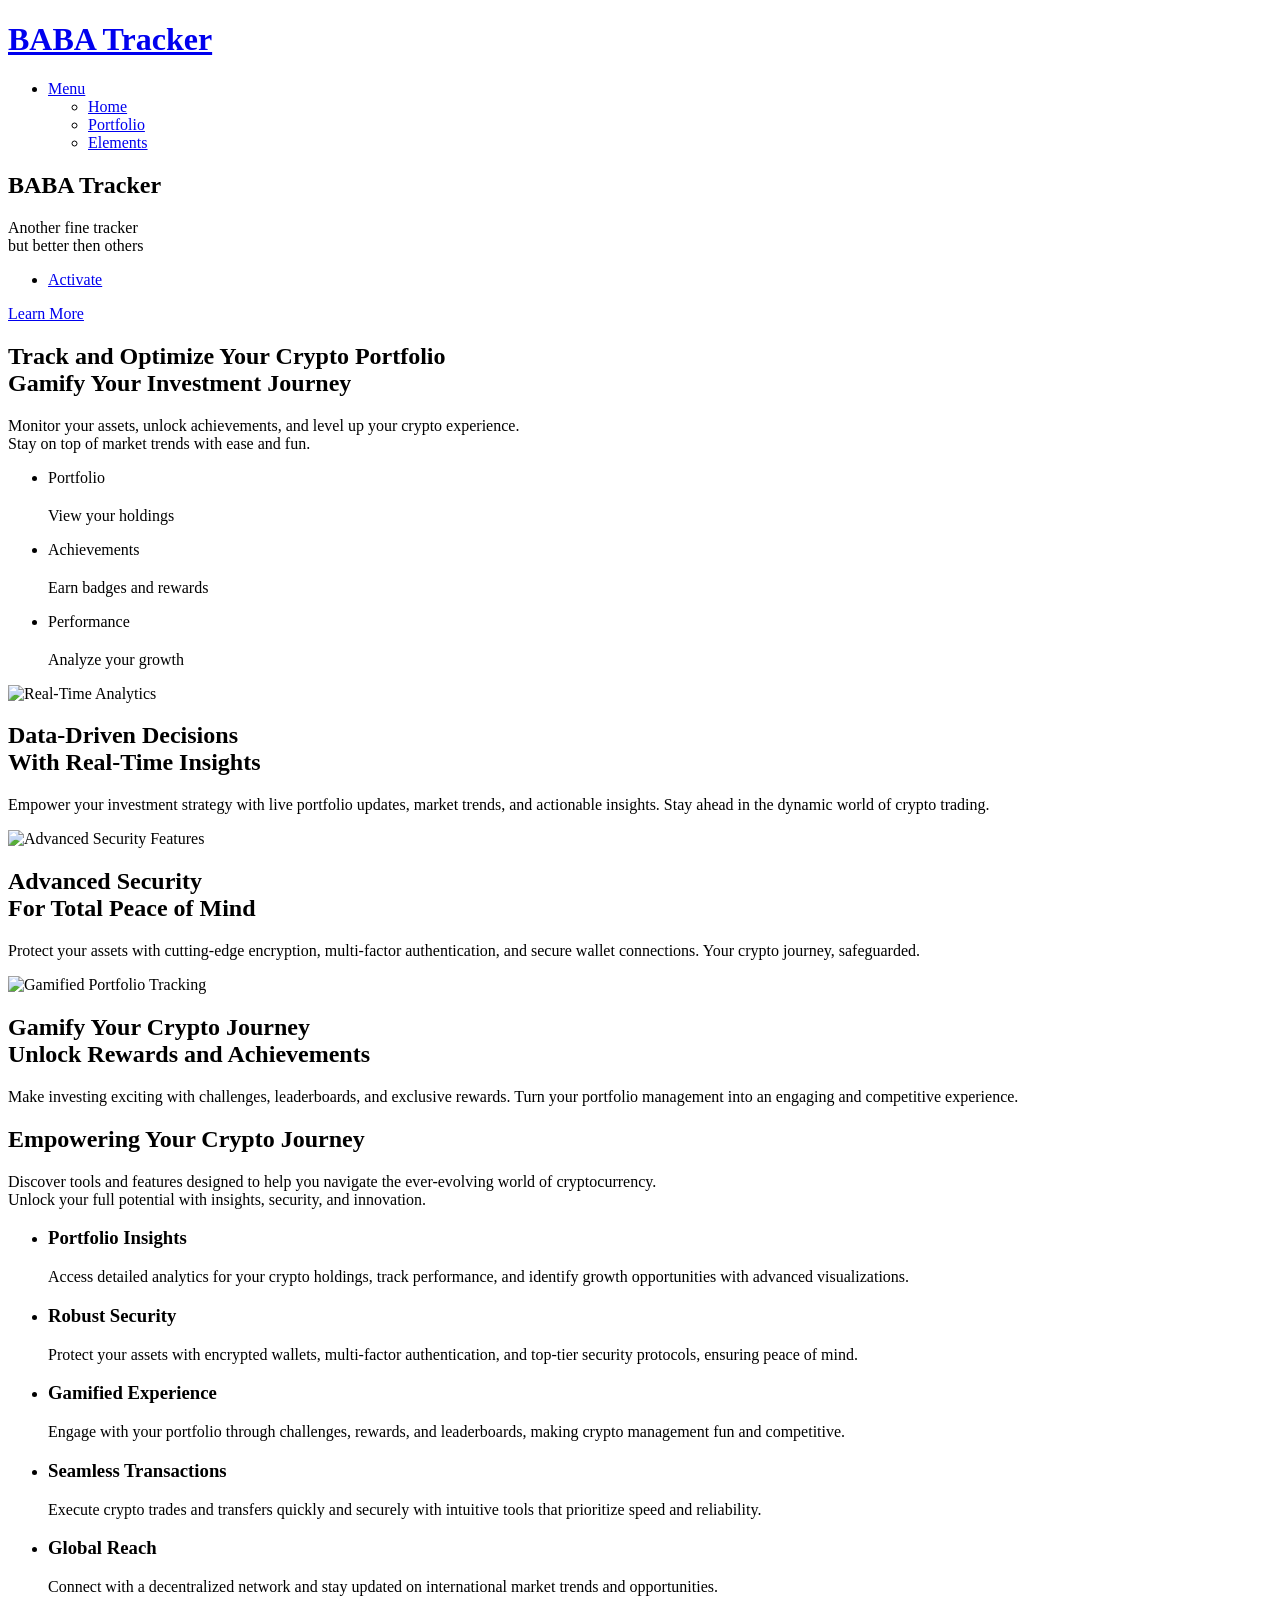
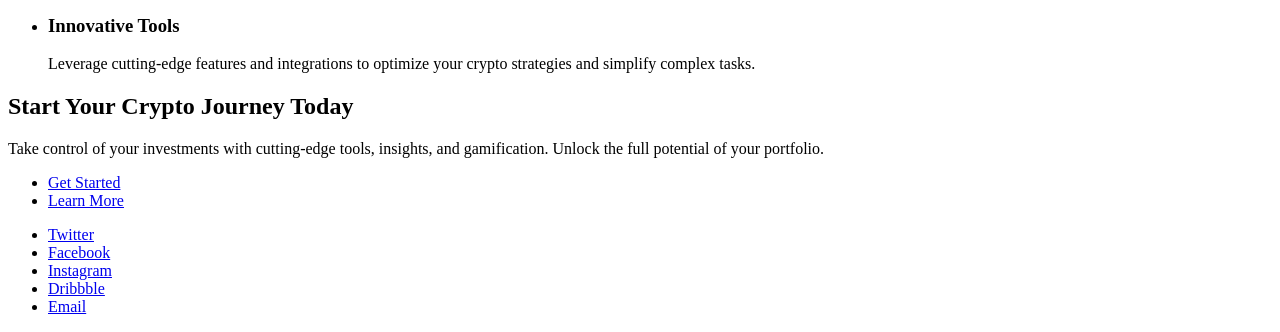
==== index.html @ ed3e3860 "Add files via upload" ====
<!DOCTYPE HTML>

<html>
	<head>
		<title>Spectral by HTML5 UP</title>
		<meta charset="utf-8" />
		<meta name="viewport" content="width=device-width, initial-scale=1, user-scalable=no" />
		<link rel="stylesheet" href="assets/css/main.css" />
		<noscript><link rel="stylesheet" href="assets/css/noscript.css" /></noscript>
	</head>
	<body class="landing is-preload">

		<!-- Page Wrapper -->
			<div id="page-wrapper">

				<!-- Header -->
					<header id="header" class="alt">
						<h1><a href="index.html">BABA Tracker</a></h1>
						<nav id="nav">
							<ul>
								<li class="special">
									<a href="#menu" class="menuToggle"><span>Menu</span></a>
									<div id="menu">
										<ul>
											<li><a href="index.html">Home</a></li>
											<li><a href="charts.html">Portfolio</a></li>
											<li><a href="elements.html">Elements</a></li>
										</ul>
									</div>
								</li>
							</ul>
						</nav>
					</header>

				<!-- Banner -->
					<section id="banner">
						<div class="inner">
							<h2>BABA Tracker</h2>
							<p>Another fine tracker<br />
							but better then others<br />
							</a></p>
							<ul class="actions special">
								<li><a href="#" class="button primary">Activate</a></li>
							</ul>
						</div>
						<a href="#one" class="more scrolly">Learn More</a>
					</section>

				<!-- One -->
				<section id="portfolio-overview" class="wrapper style1 special">
					<div class="inner">
						<header class="major">
							<h2>Track and Optimize Your Crypto Portfolio<br />
								Gamify Your Investment Journey</h2>
							<p>Monitor your assets, unlock achievements, and level up your crypto experience.<br />
								Stay on top of market trends with ease and fun.</p>
						</header>
						<ul class="icons major">
							<li>
								<span class="icon fa-wallet major style1">
									<span class="label">Portfolio</span>
								</span>
								<br> <!-- Add spacing -->
								<p style="margin-top: 20px;">View your holdings</p>
							</li>
							<li>
								<span class="icon fa-trophy major style2">
									<span class="label">Achievements</span>
								</span>
								<br> <!-- Add spacing -->
								<p style="margin-top: 20px;">Earn badges and rewards</p>
							</li>
							<li>
								<span class="icon solid fa-chart-line major style3">
									<span class="label">Performance</span>
								</span>
								<br> <!-- Add spacing -->
								<p style="margin-top: 20px;">Analyze your growth</p>
							</li>
						</ul>
					</div>
				</section>							
				<!-- Two -->
				<section id="crypto-features" class="wrapper alt style2">
					<!-- Real-Time Analytics Section -->
					<section class="spotlight">
						<div class="image">
							<img src="images/analytics.webp" alt="Real-Time Analytics" />
						</div>
						<div class="content">
							<h2>Data-Driven Decisions<br />
								With Real-Time Insights</h2>
							<p>Empower your investment strategy with live portfolio updates, market trends, and actionable insights. Stay ahead in the dynamic world of crypto trading.</p>
						</div>
					</section>
					<!-- Security Section -->
					<section class="spotlight">
						<div class="image">
							<img src="images/security.webp" alt="Advanced Security Features" />
						</div>
						<div class="content">
							<h2>Advanced Security<br />
								For Total Peace of Mind</h2>
							<p>Protect your assets with cutting-edge encryption, multi-factor authentication, and secure wallet connections. Your crypto journey, safeguarded.</p>
						</div>
					</section>
					<!-- Gamification Section -->
					<section class="spotlight">
						<div class="image">
							<img src="images/gamification.webp" alt="Gamified Portfolio Tracking" />
						</div>
						<div class="content">
							<h2>Gamify Your Crypto Journey<br />
								Unlock Rewards and Achievements</h2>
							<p>Make investing exciting with challenges, leaderboards, and exclusive rewards. Turn your portfolio management into an engaging and competitive experience.</p>
						</div>
					</section>
				</section>								
				<!-- Three -->
				<section id="three" class="wrapper style3 special">
					<div class="inner">
						<header class="major">
							<h2>Empowering Your Crypto Journey</h2>
							<p>Discover tools and features designed to help you navigate the ever-evolving world of cryptocurrency.<br />
								Unlock your full potential with insights, security, and innovation.</p>
						</header>
						<ul class="features">
							<li class="icon fa-chart-bar">
								<h3>Portfolio Insights</h3>
								<p>Access detailed analytics for your crypto holdings, track performance, and identify growth opportunities with advanced visualizations.</p>
							</li>
							<li class="icon solid fa-lock">
								<h3>Robust Security</h3>
								<p>Protect your assets with encrypted wallets, multi-factor authentication, and top-tier security protocols, ensuring peace of mind.</p>
							</li>
							<li class="icon solid fa-gamepad">
								<h3>Gamified Experience</h3>
								<p>Engage with your portfolio through challenges, rewards, and leaderboards, making crypto management fun and competitive.</p>
							</li>
							<li class="icon solid fa-wallet">
								<h3>Seamless Transactions</h3>
								<p>Execute crypto trades and transfers quickly and securely with intuitive tools that prioritize speed and reliability.</p>
							</li>
							<li class="icon fa-globe">
								<h3>Global Reach</h3>
								<p>Connect with a decentralized network and stay updated on international market trends and opportunities.</p>
							</li>
							<li class="icon fa-cogs">
								<h3>Innovative Tools</h3>
								<p>Leverage cutting-edge features and integrations to optimize your crypto strategies and simplify complex tasks.</p>
							</li>
						</ul>
					</div>
				</section>				
				<!-- CTA -->
				<section id="cta" class="wrapper style4">
					<div class="inner">
						<header>
							<h2>Start Your Crypto Journey Today</h2>
							<p>Take control of your investments with cutting-edge tools, insights, and gamification. Unlock the full potential of your portfolio.</p>
						</header>
						<ul class="actions stacked">
							<li><a href="#" class="button fit primary" style="margin-top: 45px;">Get Started</a></li>
							<li><a href="#" class="button fit">Learn More</a></li>
						</ul>
					</div>
				</section>				
				<!-- Footer -->
					<footer id="footer">
						<ul class="icons">
							<li><a href="#" class="icon brands fa-twitter"><span class="label">Twitter</span></a></li>
							<li><a href="#" class="icon brands fa-facebook-f"><span class="label">Facebook</span></a></li>
							<li><a href="#" class="icon brands fa-instagram"><span class="label">Instagram</span></a></li>
							<li><a href="#" class="icon brands fa-dribbble"><span class="label">Dribbble</span></a></li>
							<li><a href="#" class="icon solid fa-envelope"><span class="label">Email</span></a></li>
						</ul>
					</footer>

			</div>

		<!-- Scripts -->
			<script src="assets/js/jquery.min.js"></script>
			<script src="assets/js/jquery.scrollex.min.js"></script>
			<script src="assets/js/jquery.scrolly.min.js"></script>
			<script src="assets/js/browser.min.js"></script>
			<script src="assets/js/breakpoints.min.js"></script>
			<script src="assets/js/util.js"></script>
			<script src="assets/js/main.js"></script>

	</body>
</html>
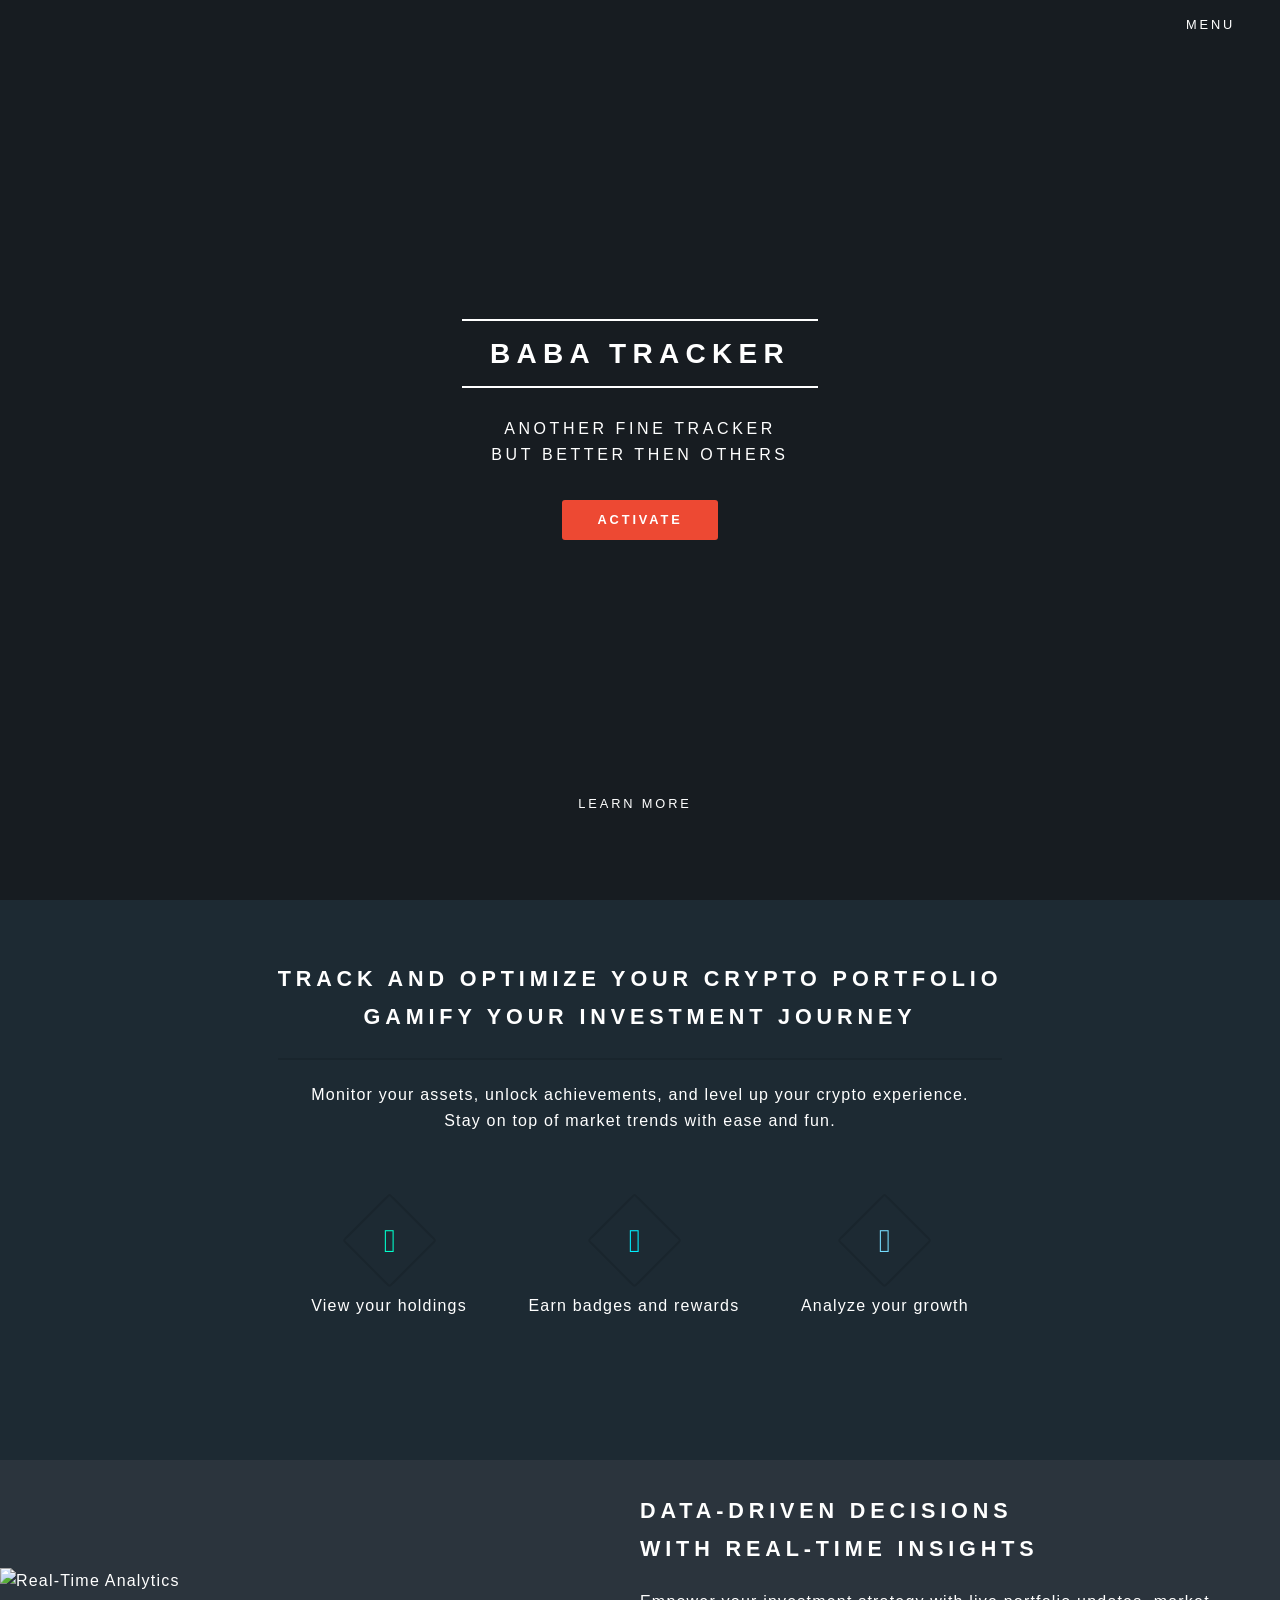
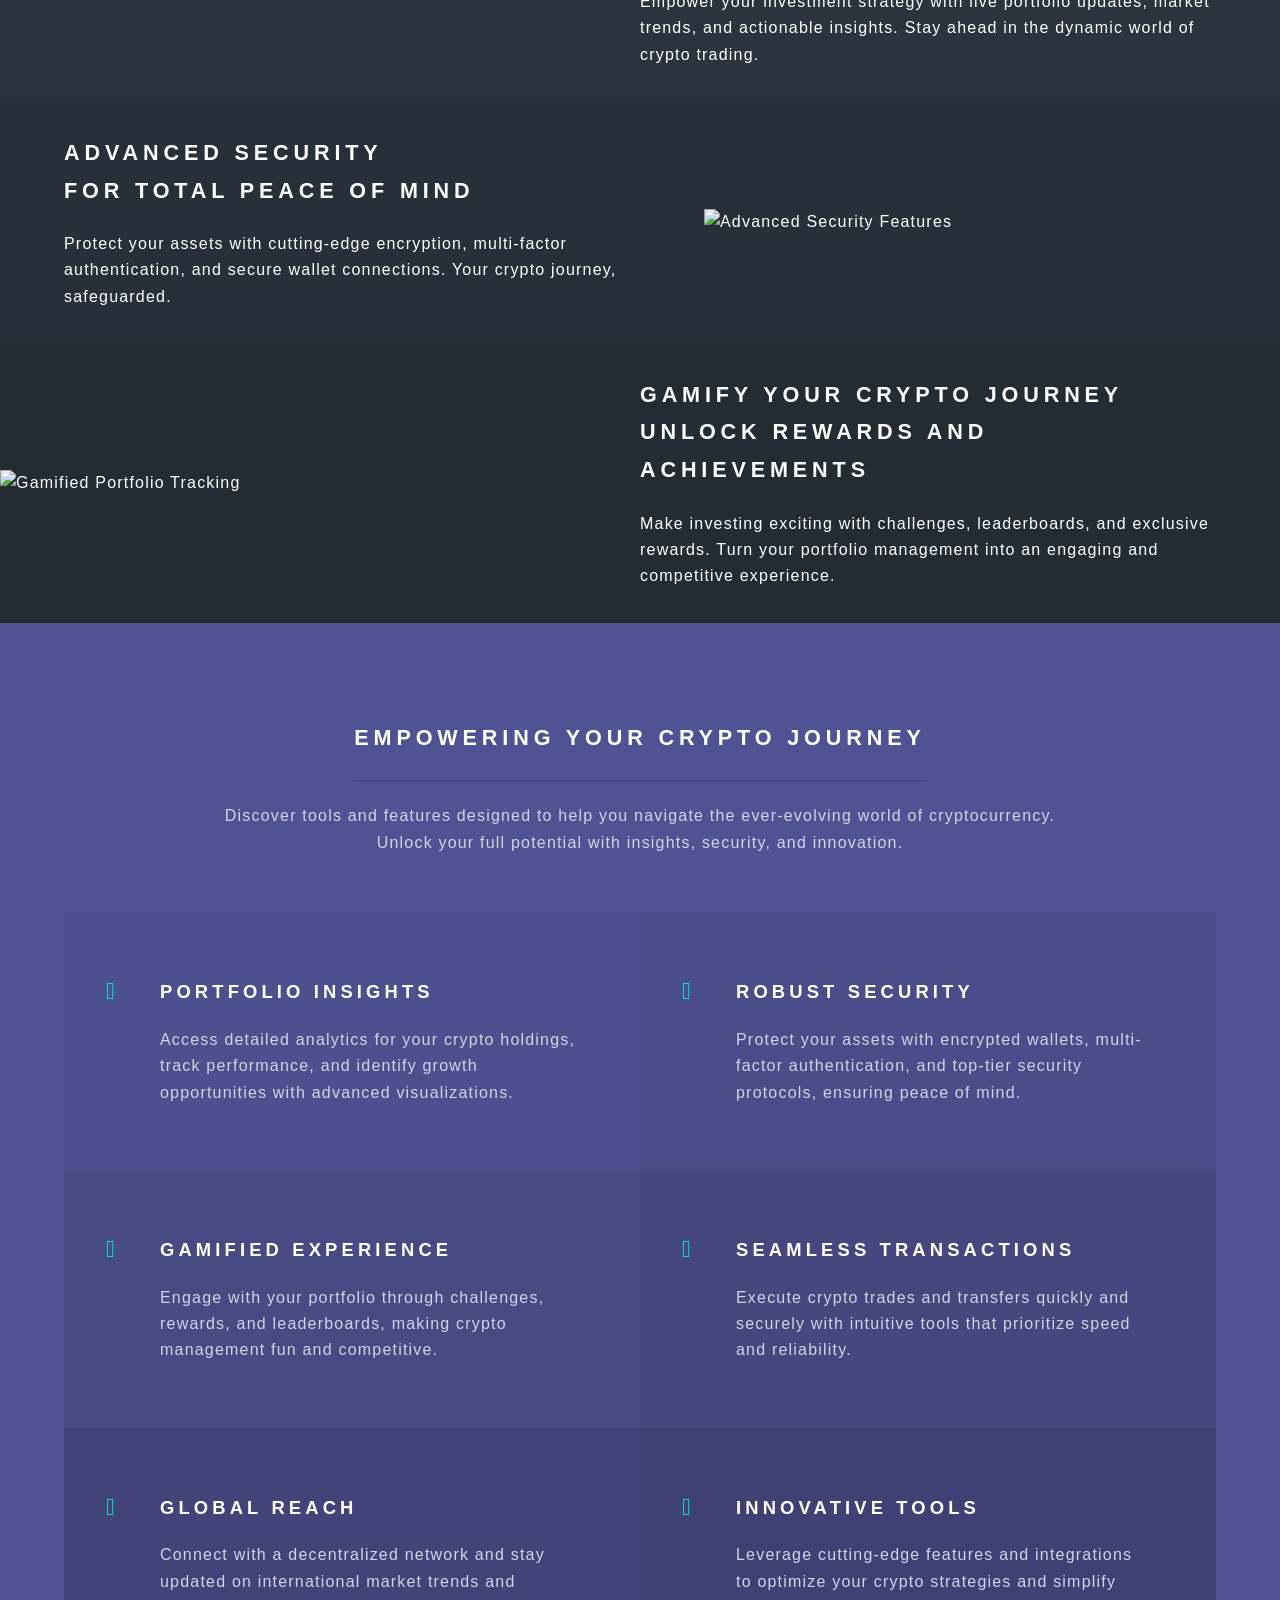
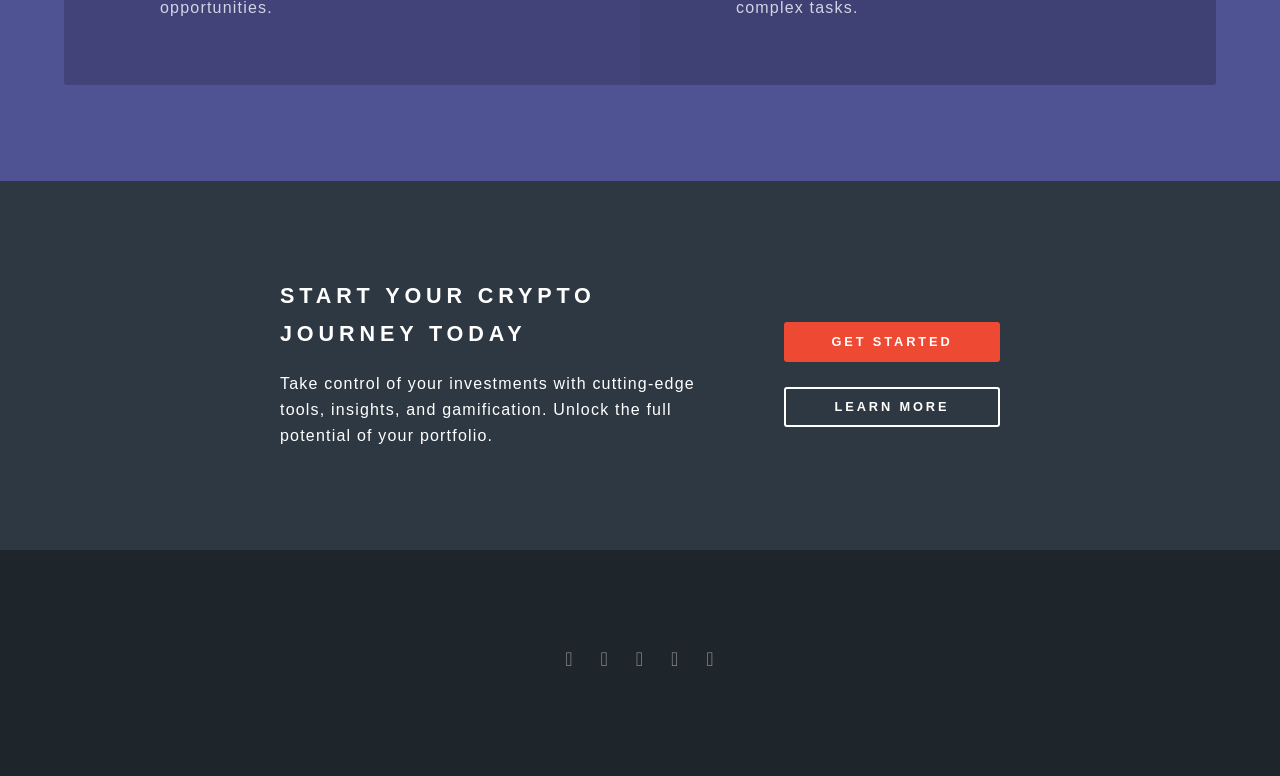
==== commit 1ebcae6e: "Update index.html" ====
--- a/index.html
+++ b/index.html
@@ -5,8 +5,8 @@
 		<title>Spectral by HTML5 UP</title>
 		<meta charset="utf-8" />
 		<meta name="viewport" content="width=device-width, initial-scale=1, user-scalable=no" />
-		<link rel="stylesheet" href="assets/css/main.css" />
-		<noscript><link rel="stylesheet" href="assets/css/noscript.css" /></noscript>
+		<link rel="stylesheet" href="main.css" />
+		<noscript><link rel="stylesheet" href="noscript.css" /></noscript>
 	</head>
 	<body class="landing is-preload">
 
@@ -179,13 +179,13 @@
 			</div>
 
 		<!-- Scripts -->
-			<script src="assets/js/jquery.min.js"></script>
-			<script src="assets/js/jquery.scrollex.min.js"></script>
-			<script src="assets/js/jquery.scrolly.min.js"></script>
-			<script src="assets/js/browser.min.js"></script>
-			<script src="assets/js/breakpoints.min.js"></script>
-			<script src="assets/js/util.js"></script>
-			<script src="assets/js/main.js"></script>
+			<script src="jquery.min.js"></script>
+			<script src="jquery.scrollex.min.js"></script>
+			<script src="jquery.scrolly.min.js"></script>
+			<script src="browser.min.js"></script>
+			<script src="breakpoints.min.js"></script>
+			<script src="util.js"></script>
+			<script src="main.js"></script>
 
 	</body>
-</html>+</html>
--- a/main.css
+++ b/main.css
@@ -0,0 +1,4068 @@
+@import url(fontawesome-all.min.css);
+@import url("https://fonts.googleapis.com/css?family=Open+Sans:400,400italic,600,600italic,800,800italic");
+
+
+
+html, body, div, span, applet, object,
+iframe, h1, h2, h3, h4, h5, h6, p, blockquote,
+pre, a, abbr, acronym, address, big, cite,
+code, del, dfn, em, img, ins, kbd, q, s, samp,
+small, strike, strong, sub, sup, tt, var, b,
+u, i, center, dl, dt, dd, ol, ul, li, fieldset,
+form, label, legend, table, caption, tbody,
+tfoot, thead, tr, th, td, article, aside,
+canvas, details, embed, figure, figcaption,
+footer, header, hgroup, menu, nav, output, ruby,
+section, summary, time, mark, audio, video {
+	margin: 0;
+	padding: 0;
+	border: 0;
+	font-size: 100%;
+	font: inherit;
+	vertical-align: baseline;}
+
+article, aside, details, figcaption, figure,
+footer, header, hgroup, menu, nav, section {
+	display: block;}
+
+body {
+	line-height: 1;
+}
+
+ol, ul {
+	list-style: none;
+}
+
+blockquote, q {
+	quotes: none;
+}
+
+	blockquote:before, blockquote:after, q:before, q:after {
+		content: '';
+		content: none;
+	}
+
+table {
+	border-collapse: collapse;
+	border-spacing: 0;
+}
+
+body {
+	-webkit-text-size-adjust: none;
+}
+
+mark {
+	background-color: transparent;
+	color: inherit;
+}
+
+input::-moz-focus-inner {
+	border: 0;
+	padding: 0;
+}
+
+input, select, textarea {
+	-moz-appearance: none;
+	-webkit-appearance: none;
+	-ms-appearance: none;
+	appearance: none;
+}
+
+/* Basic */
+
+	@-ms-viewport {
+		width: device-width;
+	}
+
+	html {
+		box-sizing: border-box;
+	}
+
+	*, *:before, *:after {
+		box-sizing: inherit;
+	}
+
+	body {
+		background: #2e3842;
+	}
+
+		body.is-preload *, body.is-preload *:before, body.is-preload *:after {
+			-moz-animation: none !important;
+			-webkit-animation: none !important;
+			-ms-animation: none !important;
+			animation: none !important;
+			-moz-transition: none !important;
+			-webkit-transition: none !important;
+			-ms-transition: none !important;
+			transition: none !important;
+		}
+
+	body, input, select, textarea {
+		color: #fff;
+		font-family: "Open Sans", Helvetica, sans-serif;
+		font-size: 15pt;
+		font-weight: 400;
+		letter-spacing: 0.075em;
+		line-height: 1.65em;
+	}
+
+		@media screen and (max-width: 1680px) {
+
+			body, input, select, textarea {
+				font-size: 13pt;
+			}
+
+		}
+
+		@media screen and (max-width: 1280px) {
+
+			body, input, select, textarea {
+				font-size: 12pt;
+			}
+
+		}
+
+		@media screen and (max-width: 736px) {
+
+			body, input, select, textarea {
+				font-size: 11pt;
+				letter-spacing: 0.0375em;
+			}
+
+		}
+
+	a {
+		-moz-transition: color 0.2s ease, border-bottom-color 0.2s ease;
+		-webkit-transition: color 0.2s ease, border-bottom-color 0.2s ease;
+		-ms-transition: color 0.2s ease, border-bottom-color 0.2s ease;
+		transition: color 0.2s ease, border-bottom-color 0.2s ease;
+		border-bottom: dotted 1px;
+		color: inherit;
+		text-decoration: none;
+	}
+
+		a:hover {
+			border-bottom-color: transparent;
+		}
+
+	strong, b {
+		color: #fff;
+		font-weight: 600;
+	}
+
+	em, i {
+		font-style: italic;
+	}
+
+	p {
+		margin: 0 0 2em 0;
+	}
+
+	h1, h2, h3, h4, h5, h6 {
+		color: #fff;
+		font-weight: 800;
+		letter-spacing: 0.225em;
+		line-height: 1em;
+		margin: 0 0 1em 0;
+		text-transform: uppercase;
+	}
+
+		h1 a, h2 a, h3 a, h4 a, h5 a, h6 a {
+			color: inherit;
+			text-decoration: none;
+		}
+
+	h2 {
+		font-size: 1.35em;
+		line-height: 1.75em;
+	}
+
+		@media screen and (max-width: 736px) {
+
+			h2 {
+				font-size: 1.1em;
+				line-height: 1.65em;
+			}
+
+		}
+
+	h3 {
+		font-size: 1.15em;
+		line-height: 1.75em;
+	}
+
+		@media screen and (max-width: 736px) {
+
+			h3 {
+				font-size: 1em;
+				line-height: 1.65em;
+			}
+
+		}
+
+	h4 {
+		font-size: 1em;
+		line-height: 1.5em;
+	}
+
+	h5 {
+		font-size: 0.8em;
+		line-height: 1.5em;
+	}
+
+	h6 {
+		font-size: 0.7em;
+		line-height: 1.5em;
+	}
+
+	sub {
+		font-size: 0.8em;
+		position: relative;
+		top: 0.5em;
+	}
+
+	sup {
+		font-size: 0.8em;
+		position: relative;
+		top: -0.5em;
+	}
+
+	hr {
+		border: 0;
+		border-bottom: solid 2px #fff;
+		margin: 3em 0;
+	}
+
+		hr.major {
+			margin: 4.5em 0;
+		}
+
+	blockquote {
+		border-left: solid 4px #fff;
+		font-style: italic;
+		margin: 0 0 2em 0;
+		padding: 0.5em 0 0.5em 2em;
+	}
+
+	code {
+		background: rgba(144, 144, 144, 0.25);
+		border-radius: 3px;
+		font-family: "Courier New", monospace;
+		font-size: 0.9em;
+		letter-spacing: 0;
+		margin: 0 0.25em;
+		padding: 0.25em 0.65em;
+	}
+
+	pre {
+		-webkit-overflow-scrolling: touch;
+		font-family: "Courier New", monospace;
+		font-size: 0.9em;
+		margin: 0 0 2em 0;
+	}
+
+		pre code {
+			display: block;
+			line-height: 1.75em;
+			padding: 1em 1.5em;
+			overflow-x: auto;
+		}
+
+	.align-left {
+		text-align: left;
+	}
+
+	.align-center {
+		text-align: center;
+	}
+
+	.align-right {
+		text-align: right;
+	}
+
+/* Row */
+
+	.row {
+		display: flex;
+		flex-wrap: wrap;
+		box-sizing: border-box;
+		align-items: stretch;
+	}
+
+		.row > * {
+			box-sizing: border-box;
+		}
+
+		.row.gtr-uniform > * > :last-child {
+			margin-bottom: 0;
+		}
+
+		.row.aln-left {
+			justify-content: flex-start;
+		}
+
+		.row.aln-center {
+			justify-content: center;
+		}
+
+		.row.aln-right {
+			justify-content: flex-end;
+		}
+
+		.row.aln-top {
+			align-items: flex-start;
+		}
+
+		.row.aln-middle {
+			align-items: center;
+		}
+
+		.row.aln-bottom {
+			align-items: flex-end;
+		}
+
+		.row > .imp {
+			order: -1;
+		}
+
+		.row > .col-1 {
+			width: 8.33333%;
+		}
+
+		.row > .off-1 {
+			margin-left: 8.33333%;
+		}
+
+		.row > .col-2 {
+			width: 16.66667%;
+		}
+
+		.row > .off-2 {
+			margin-left: 16.66667%;
+		}
+
+		.row > .col-3 {
+			width: 25%;
+		}
+
+		.row > .off-3 {
+			margin-left: 25%;
+		}
+
+		.row > .col-4 {
+			width: 33.33333%;
+		}
+
+		.row > .off-4 {
+			margin-left: 33.33333%;
+		}
+
+		.row > .col-5 {
+			width: 41.66667%;
+		}
+
+		.row > .off-5 {
+			margin-left: 41.66667%;
+		}
+
+		.row > .col-6 {
+			width: 50%;
+		}
+
+		.row > .off-6 {
+			margin-left: 50%;
+		}
+
+		.row > .col-7 {
+			width: 58.33333%;
+		}
+
+		.row > .off-7 {
+			margin-left: 58.33333%;
+		}
+
+		.row > .col-8 {
+			width: 66.66667%;
+		}
+
+		.row > .off-8 {
+			margin-left: 66.66667%;
+		}
+
+		.row > .col-9 {
+			width: 75%;
+		}
+
+		.row > .off-9 {
+			margin-left: 75%;
+		}
+
+		.row > .col-10 {
+			width: 83.33333%;
+		}
+
+		.row > .off-10 {
+			margin-left: 83.33333%;
+		}
+
+		.row > .col-11 {
+			width: 91.66667%;
+		}
+
+		.row > .off-11 {
+			margin-left: 91.66667%;
+		}
+
+		.row > .col-12 {
+			width: 100%;
+		}
+
+		.row > .off-12 {
+			margin-left: 100%;
+		}
+
+		.row.gtr-0 {
+			margin-top: 0;
+			margin-left: 0em;
+		}
+
+			.row.gtr-0 > * {
+				padding: 0 0 0 0em;
+			}
+
+			.row.gtr-0.gtr-uniform {
+				margin-top: 0em;
+			}
+
+				.row.gtr-0.gtr-uniform > * {
+					padding-top: 0em;
+				}
+
+		.row.gtr-25 {
+			margin-top: 0;
+			margin-left: -0.375em;
+		}
+
+			.row.gtr-25 > * {
+				padding: 0 0 0 0.375em;
+			}
+
+			.row.gtr-25.gtr-uniform {
+				margin-top: -0.375em;
+			}
+
+				.row.gtr-25.gtr-uniform > * {
+					padding-top: 0.375em;
+				}
+
+		.row.gtr-50 {
+			margin-top: 0;
+			margin-left: -0.75em;
+		}
+
+			.row.gtr-50 > * {
+				padding: 0 0 0 0.75em;
+			}
+
+			.row.gtr-50.gtr-uniform {
+				margin-top: -0.75em;
+			}
+
+				.row.gtr-50.gtr-uniform > * {
+					padding-top: 0.75em;
+				}
+
+		.row {
+			margin-top: 0;
+			margin-left: -1.5em;
+		}
+
+			.row > * {
+				padding: 0 0 0 1.5em;
+			}
+
+			.row.gtr-uniform {
+				margin-top: -1.5em;
+			}
+
+				.row.gtr-uniform > * {
+					padding-top: 1.5em;
+				}
+
+		.row.gtr-150 {
+			margin-top: 0;
+			margin-left: -2.25em;
+		}
+
+			.row.gtr-150 > * {
+				padding: 0 0 0 2.25em;
+			}
+
+			.row.gtr-150.gtr-uniform {
+				margin-top: -2.25em;
+			}
+
+				.row.gtr-150.gtr-uniform > * {
+					padding-top: 2.25em;
+				}
+
+		.row.gtr-200 {
+			margin-top: 0;
+			margin-left: -3em;
+		}
+
+			.row.gtr-200 > * {
+				padding: 0 0 0 3em;
+			}
+
+			.row.gtr-200.gtr-uniform {
+				margin-top: -3em;
+			}
+
+				.row.gtr-200.gtr-uniform > * {
+					padding-top: 3em;
+				}
+
+		@media screen and (max-width: 1680px) {
+
+			.row {
+				display: flex;
+				flex-wrap: wrap;
+				box-sizing: border-box;
+				align-items: stretch;
+			}
+
+				.row > * {
+					box-sizing: border-box;
+				}
+
+				.row.gtr-uniform > * > :last-child {
+					margin-bottom: 0;
+				}
+
+				.row.aln-left {
+					justify-content: flex-start;
+				}
+
+				.row.aln-center {
+					justify-content: center;
+				}
+
+				.row.aln-right {
+					justify-content: flex-end;
+				}
+
+				.row.aln-top {
+					align-items: flex-start;
+				}
+
+				.row.aln-middle {
+					align-items: center;
+				}
+
+				.row.aln-bottom {
+					align-items: flex-end;
+				}
+
+				.row > .imp-xlarge {
+					order: -1;
+				}
+
+				.row > .col-1-xlarge {
+					width: 8.33333%;
+				}
+
+				.row > .off-1-xlarge {
+					margin-left: 8.33333%;
+				}
+
+				.row > .col-2-xlarge {
+					width: 16.66667%;
+				}
+
+				.row > .off-2-xlarge {
+					margin-left: 16.66667%;
+				}
+
+				.row > .col-3-xlarge {
+					width: 25%;
+				}
+
+				.row > .off-3-xlarge {
+					margin-left: 25%;
+				}
+
+				.row > .col-4-xlarge {
+					width: 33.33333%;
+				}
+
+				.row > .off-4-xlarge {
+					margin-left: 33.33333%;
+				}
+
+				.row > .col-5-xlarge {
+					width: 41.66667%;
+				}
+
+				.row > .off-5-xlarge {
+					margin-left: 41.66667%;
+				}
+
+				.row > .col-6-xlarge {
+					width: 50%;
+				}
+
+				.row > .off-6-xlarge {
+					margin-left: 50%;
+				}
+
+				.row > .col-7-xlarge {
+					width: 58.33333%;
+				}
+
+				.row > .off-7-xlarge {
+					margin-left: 58.33333%;
+				}
+
+				.row > .col-8-xlarge {
+					width: 66.66667%;
+				}
+
+				.row > .off-8-xlarge {
+					margin-left: 66.66667%;
+				}
+
+				.row > .col-9-xlarge {
+					width: 75%;
+				}
+
+				.row > .off-9-xlarge {
+					margin-left: 75%;
+				}
+
+				.row > .col-10-xlarge {
+					width: 83.33333%;
+				}
+
+				.row > .off-10-xlarge {
+					margin-left: 83.33333%;
+				}
+
+				.row > .col-11-xlarge {
+					width: 91.66667%;
+				}
+
+				.row > .off-11-xlarge {
+					margin-left: 91.66667%;
+				}
+
+				.row > .col-12-xlarge {
+					width: 100%;
+				}
+
+				.row > .off-12-xlarge {
+					margin-left: 100%;
+				}
+
+				.row.gtr-0 {
+					margin-top: 0;
+					margin-left: 0em;
+				}
+
+					.row.gtr-0 > * {
+						padding: 0 0 0 0em;
+					}
+
+					.row.gtr-0.gtr-uniform {
+						margin-top: 0em;
+					}
+
+						.row.gtr-0.gtr-uniform > * {
+							padding-top: 0em;
+						}
+
+				.row.gtr-25 {
+					margin-top: 0;
+					margin-left: -0.375em;
+				}
+
+					.row.gtr-25 > * {
+						padding: 0 0 0 0.375em;
+					}
+
+					.row.gtr-25.gtr-uniform {
+						margin-top: -0.375em;
+					}
+
+						.row.gtr-25.gtr-uniform > * {
+							padding-top: 0.375em;
+						}
+
+				.row.gtr-50 {
+					margin-top: 0;
+					margin-left: -0.75em;
+				}
+
+					.row.gtr-50 > * {
+						padding: 0 0 0 0.75em;
+					}
+
+					.row.gtr-50.gtr-uniform {
+						margin-top: -0.75em;
+					}
+
+						.row.gtr-50.gtr-uniform > * {
+							padding-top: 0.75em;
+						}
+
+				.row {
+					margin-top: 0;
+					margin-left: -1.5em;
+				}
+
+					.row > * {
+						padding: 0 0 0 1.5em;
+					}
+
+					.row.gtr-uniform {
+						margin-top: -1.5em;
+					}
+
+						.row.gtr-uniform > * {
+							padding-top: 1.5em;
+						}
+
+				.row.gtr-150 {
+					margin-top: 0;
+					margin-left: -2.25em;
+				}
+
+					.row.gtr-150 > * {
+						padding: 0 0 0 2.25em;
+					}
+
+					.row.gtr-150.gtr-uniform {
+						margin-top: -2.25em;
+					}
+
+						.row.gtr-150.gtr-uniform > * {
+							padding-top: 2.25em;
+						}
+
+				.row.gtr-200 {
+					margin-top: 0;
+					margin-left: -3em;
+				}
+
+					.row.gtr-200 > * {
+						padding: 0 0 0 3em;
+					}
+
+					.row.gtr-200.gtr-uniform {
+						margin-top: -3em;
+					}
+
+						.row.gtr-200.gtr-uniform > * {
+							padding-top: 3em;
+						}
+
+		}
+
+		@media screen and (max-width: 1280px) {
+
+			.row {
+				display: flex;
+				flex-wrap: wrap;
+				box-sizing: border-box;
+				align-items: stretch;
+			}
+
+				.row > * {
+					box-sizing: border-box;
+				}
+
+				.row.gtr-uniform > * > :last-child {
+					margin-bottom: 0;
+				}
+
+				.row.aln-left {
+					justify-content: flex-start;
+				}
+
+				.row.aln-center {
+					justify-content: center;
+				}
+
+				.row.aln-right {
+					justify-content: flex-end;
+				}
+
+				.row.aln-top {
+					align-items: flex-start;
+				}
+
+				.row.aln-middle {
+					align-items: center;
+				}
+
+				.row.aln-bottom {
+					align-items: flex-end;
+				}
+
+				.row > .imp-large {
+					order: -1;
+				}
+
+				.row > .col-1-large {
+					width: 8.33333%;
+				}
+
+				.row > .off-1-large {
+					margin-left: 8.33333%;
+				}
+
+				.row > .col-2-large {
+					width: 16.66667%;
+				}
+
+				.row > .off-2-large {
+					margin-left: 16.66667%;
+				}
+
+				.row > .col-3-large {
+					width: 25%;
+				}
+
+				.row > .off-3-large {
+					margin-left: 25%;
+				}
+
+				.row > .col-4-large {
+					width: 33.33333%;
+				}
+
+				.row > .off-4-large {
+					margin-left: 33.33333%;
+				}
+
+				.row > .col-5-large {
+					width: 41.66667%;
+				}
+
+				.row > .off-5-large {
+					margin-left: 41.66667%;
+				}
+
+				.row > .col-6-large {
+					width: 50%;
+				}
+
+				.row > .off-6-large {
+					margin-left: 50%;
+				}
+
+				.row > .col-7-large {
+					width: 58.33333%;
+				}
+
+				.row > .off-7-large {
+					margin-left: 58.33333%;
+				}
+
+				.row > .col-8-large {
+					width: 66.66667%;
+				}
+
+				.row > .off-8-large {
+					margin-left: 66.66667%;
+				}
+
+				.row > .col-9-large {
+					width: 75%;
+				}
+
+				.row > .off-9-large {
+					margin-left: 75%;
+				}
+
+				.row > .col-10-large {
+					width: 83.33333%;
+				}
+
+				.row > .off-10-large {
+					margin-left: 83.33333%;
+				}
+
+				.row > .col-11-large {
+					width: 91.66667%;
+				}
+
+				.row > .off-11-large {
+					margin-left: 91.66667%;
+				}
+
+				.row > .col-12-large {
+					width: 100%;
+				}
+
+				.row > .off-12-large {
+					margin-left: 100%;
+				}
+
+				.row.gtr-0 {
+					margin-top: 0;
+					margin-left: 0em;
+				}
+
+					.row.gtr-0 > * {
+						padding: 0 0 0 0em;
+					}
+
+					.row.gtr-0.gtr-uniform {
+						margin-top: 0em;
+					}
+
+						.row.gtr-0.gtr-uniform > * {
+							padding-top: 0em;
+						}
+
+				.row.gtr-25 {
+					margin-top: 0;
+					margin-left: -0.375em;
+				}
+
+					.row.gtr-25 > * {
+						padding: 0 0 0 0.375em;
+					}
+
+					.row.gtr-25.gtr-uniform {
+						margin-top: -0.375em;
+					}
+
+						.row.gtr-25.gtr-uniform > * {
+							padding-top: 0.375em;
+						}
+
+				.row.gtr-50 {
+					margin-top: 0;
+					margin-left: -0.75em;
+				}
+
+					.row.gtr-50 > * {
+						padding: 0 0 0 0.75em;
+					}
+
+					.row.gtr-50.gtr-uniform {
+						margin-top: -0.75em;
+					}
+
+						.row.gtr-50.gtr-uniform > * {
+							padding-top: 0.75em;
+						}
+
+				.row {
+					margin-top: 0;
+					margin-left: -1.5em;
+				}
+
+					.row > * {
+						padding: 0 0 0 1.5em;
+					}
+
+					.row.gtr-uniform {
+						margin-top: -1.5em;
+					}
+
+						.row.gtr-uniform > * {
+							padding-top: 1.5em;
+						}
+
+				.row.gtr-150 {
+					margin-top: 0;
+					margin-left: -2.25em;
+				}
+
+					.row.gtr-150 > * {
+						padding: 0 0 0 2.25em;
+					}
+
+					.row.gtr-150.gtr-uniform {
+						margin-top: -2.25em;
+					}
+
+						.row.gtr-150.gtr-uniform > * {
+							padding-top: 2.25em;
+						}
+
+				.row.gtr-200 {
+					margin-top: 0;
+					margin-left: -3em;
+				}
+
+					.row.gtr-200 > * {
+						padding: 0 0 0 3em;
+					}
+
+					.row.gtr-200.gtr-uniform {
+						margin-top: -3em;
+					}
+
+						.row.gtr-200.gtr-uniform > * {
+							padding-top: 3em;
+						}
+
+		}
+
+		@media screen and (max-width: 980px) {
+
+			.row {
+				display: flex;
+				flex-wrap: wrap;
+				box-sizing: border-box;
+				align-items: stretch;
+			}
+
+				.row > * {
+					box-sizing: border-box;
+				}
+
+				.row.gtr-uniform > * > :last-child {
+					margin-bottom: 0;
+				}
+
+				.row.aln-left {
+					justify-content: flex-start;
+				}
+
+				.row.aln-center {
+					justify-content: center;
+				}
+
+				.row.aln-right {
+					justify-content: flex-end;
+				}
+
+				.row.aln-top {
+					align-items: flex-start;
+				}
+
+				.row.aln-middle {
+					align-items: center;
+				}
+
+				.row.aln-bottom {
+					align-items: flex-end;
+				}
+
+				.row > .imp-medium {
+					order: -1;
+				}
+
+				.row > .col-1-medium {
+					width: 8.33333%;
+				}
+
+				.row > .off-1-medium {
+					margin-left: 8.33333%;
+				}
+
+				.row > .col-2-medium {
+					width: 16.66667%;
+				}
+
+				.row > .off-2-medium {
+					margin-left: 16.66667%;
+				}
+
+				.row > .col-3-medium {
+					width: 25%;
+				}
+
+				.row > .off-3-medium {
+					margin-left: 25%;
+				}
+
+				.row > .col-4-medium {
+					width: 33.33333%;
+				}
+
+				.row > .off-4-medium {
+					margin-left: 33.33333%;
+				}
+
+				.row > .col-5-medium {
+					width: 41.66667%;
+				}
+
+				.row > .off-5-medium {
+					margin-left: 41.66667%;
+				}
+
+				.row > .col-6-medium {
+					width: 50%;
+				}
+
+				.row > .off-6-medium {
+					margin-left: 50%;
+				}
+
+				.row > .col-7-medium {
+					width: 58.33333%;
+				}
+
+				.row > .off-7-medium {
+					margin-left: 58.33333%;
+				}
+
+				.row > .col-8-medium {
+					width: 66.66667%;
+				}
+
+				.row > .off-8-medium {
+					margin-left: 66.66667%;
+				}
+
+				.row > .col-9-medium {
+					width: 75%;
+				}
+
+				.row > .off-9-medium {
+					margin-left: 75%;
+				}
+
+				.row > .col-10-medium {
+					width: 83.33333%;
+				}
+
+				.row > .off-10-medium {
+					margin-left: 83.33333%;
+				}
+
+				.row > .col-11-medium {
+					width: 91.66667%;
+				}
+
+				.row > .off-11-medium {
+					margin-left: 91.66667%;
+				}
+
+				.row > .col-12-medium {
+					width: 100%;
+				}
+
+				.row > .off-12-medium {
+					margin-left: 100%;
+				}
+
+				.row.gtr-0 {
+					margin-top: 0;
+					margin-left: 0em;
+				}
+
+					.row.gtr-0 > * {
+						padding: 0 0 0 0em;
+					}
+
+					.row.gtr-0.gtr-uniform {
+						margin-top: 0em;
+					}
+
+						.row.gtr-0.gtr-uniform > * {
+							padding-top: 0em;
+						}
+
+				.row.gtr-25 {
+					margin-top: 0;
+					margin-left: -0.375em;
+				}
+
+					.row.gtr-25 > * {
+						padding: 0 0 0 0.375em;
+					}
+
+					.row.gtr-25.gtr-uniform {
+						margin-top: -0.375em;
+					}
+
+						.row.gtr-25.gtr-uniform > * {
+							padding-top: 0.375em;
+						}
+
+				.row.gtr-50 {
+					margin-top: 0;
+					margin-left: -0.75em;
+				}
+
+					.row.gtr-50 > * {
+						padding: 0 0 0 0.75em;
+					}
+
+					.row.gtr-50.gtr-uniform {
+						margin-top: -0.75em;
+					}
+
+						.row.gtr-50.gtr-uniform > * {
+							padding-top: 0.75em;
+						}
+
+				.row {
+					margin-top: 0;
+					margin-left: -1.5em;
+				}
+
+					.row > * {
+						padding: 0 0 0 1.5em;
+					}
+
+					.row.gtr-uniform {
+						margin-top: -1.5em;
+					}
+
+						.row.gtr-uniform > * {
+							padding-top: 1.5em;
+						}
+
+				.row.gtr-150 {
+					margin-top: 0;
+					margin-left: -2.25em;
+				}
+
+					.row.gtr-150 > * {
+						padding: 0 0 0 2.25em;
+					}
+
+					.row.gtr-150.gtr-uniform {
+						margin-top: -2.25em;
+					}
+
+						.row.gtr-150.gtr-uniform > * {
+							padding-top: 2.25em;
+						}
+
+				.row.gtr-200 {
+					margin-top: 0;
+					margin-left: -3em;
+				}
+
+					.row.gtr-200 > * {
+						padding: 0 0 0 3em;
+					}
+
+					.row.gtr-200.gtr-uniform {
+						margin-top: -3em;
+					}
+
+						.row.gtr-200.gtr-uniform > * {
+							padding-top: 3em;
+						}
+
+		}
+
+		@media screen and (max-width: 736px) {
+
+			.row {
+				display: flex;
+				flex-wrap: wrap;
+				box-sizing: border-box;
+				align-items: stretch;
+			}
+
+				.row > * {
+					box-sizing: border-box;
+				}
+
+				.row.gtr-uniform > * > :last-child {
+					margin-bottom: 0;
+				}
+
+				.row.aln-left {
+					justify-content: flex-start;
+				}
+
+				.row.aln-center {
+					justify-content: center;
+				}
+
+				.row.aln-right {
+					justify-content: flex-end;
+				}
+
+				.row.aln-top {
+					align-items: flex-start;
+				}
+
+				.row.aln-middle {
+					align-items: center;
+				}
+
+				.row.aln-bottom {
+					align-items: flex-end;
+				}
+
+				.row > .imp-small {
+					order: -1;
+				}
+
+				.row > .col-1-small {
+					width: 8.33333%;
+				}
+
+				.row > .off-1-small {
+					margin-left: 8.33333%;
+				}
+
+				.row > .col-2-small {
+					width: 16.66667%;
+				}
+
+				.row > .off-2-small {
+					margin-left: 16.66667%;
+				}
+
+				.row > .col-3-small {
+					width: 25%;
+				}
+
+				.row > .off-3-small {
+					margin-left: 25%;
+				}
+
+				.row > .col-4-small {
+					width: 33.33333%;
+				}
+
+				.row > .off-4-small {
+					margin-left: 33.33333%;
+				}
+
+				.row > .col-5-small {
+					width: 41.66667%;
+				}
+
+				.row > .off-5-small {
+					margin-left: 41.66667%;
+				}
+
+				.row > .col-6-small {
+					width: 50%;
+				}
+
+				.row > .off-6-small {
+					margin-left: 50%;
+				}
+
+				.row > .col-7-small {
+					width: 58.33333%;
+				}
+
+				.row > .off-7-small {
+					margin-left: 58.33333%;
+				}
+
+				.row > .col-8-small {
+					width: 66.66667%;
+				}
+
+				.row > .off-8-small {
+					margin-left: 66.66667%;
+				}
+
+				.row > .col-9-small {
+					width: 75%;
+				}
+
+				.row > .off-9-small {
+					margin-left: 75%;
+				}
+
+				.row > .col-10-small {
+					width: 83.33333%;
+				}
+
+				.row > .off-10-small {
+					margin-left: 83.33333%;
+				}
+
+				.row > .col-11-small {
+					width: 91.66667%;
+				}
+
+				.row > .off-11-small {
+					margin-left: 91.66667%;
+				}
+
+				.row > .col-12-small {
+					width: 100%;
+				}
+
+				.row > .off-12-small {
+					margin-left: 100%;
+				}
+
+				.row.gtr-0 {
+					margin-top: 0;
+					margin-left: 0em;
+				}
+
+					.row.gtr-0 > * {
+						padding: 0 0 0 0em;
+					}
+
+					.row.gtr-0.gtr-uniform {
+						margin-top: 0em;
+					}
+
+						.row.gtr-0.gtr-uniform > * {
+							padding-top: 0em;
+						}
+
+				.row.gtr-25 {
+					margin-top: 0;
+					margin-left: -0.375em;
+				}
+
+					.row.gtr-25 > * {
+						padding: 0 0 0 0.375em;
+					}
+
+					.row.gtr-25.gtr-uniform {
+						margin-top: -0.375em;
+					}
+
+						.row.gtr-25.gtr-uniform > * {
+							padding-top: 0.375em;
+						}
+
+				.row.gtr-50 {
+					margin-top: 0;
+					margin-left: -0.75em;
+				}
+
+					.row.gtr-50 > * {
+						padding: 0 0 0 0.75em;
+					}
+
+					.row.gtr-50.gtr-uniform {
+						margin-top: -0.75em;
+					}
+
+						.row.gtr-50.gtr-uniform > * {
+							padding-top: 0.75em;
+						}
+
+				.row {
+					margin-top: 0;
+					margin-left: -1.5em;
+				}
+
+					.row > * {
+						padding: 0 0 0 1.5em;
+					}
+
+					.row.gtr-uniform {
+						margin-top: -1.5em;
+					}
+
+						.row.gtr-uniform > * {
+							padding-top: 1.5em;
+						}
+
+				.row.gtr-150 {
+					margin-top: 0;
+					margin-left: -2.25em;
+				}
+
+					.row.gtr-150 > * {
+						padding: 0 0 0 2.25em;
+					}
+
+					.row.gtr-150.gtr-uniform {
+						margin-top: -2.25em;
+					}
+
+						.row.gtr-150.gtr-uniform > * {
+							padding-top: 2.25em;
+						}
+
+				.row.gtr-200 {
+					margin-top: 0;
+					margin-left: -3em;
+				}
+
+					.row.gtr-200 > * {
+						padding: 0 0 0 3em;
+					}
+
+					.row.gtr-200.gtr-uniform {
+						margin-top: -3em;
+					}
+
+						.row.gtr-200.gtr-uniform > * {
+							padding-top: 3em;
+						}
+
+		}
+
+		@media screen and (max-width: 480px) {
+
+			.row {
+				display: flex;
+				flex-wrap: wrap;
+				box-sizing: border-box;
+				align-items: stretch;
+			}
+
+				.row > * {
+					box-sizing: border-box;
+				}
+
+				.row.gtr-uniform > * > :last-child {
+					margin-bottom: 0;
+				}
+
+				.row.aln-left {
+					justify-content: flex-start;
+				}
+
+				.row.aln-center {
+					justify-content: center;
+				}
+
+				.row.aln-right {
+					justify-content: flex-end;
+				}
+
+				.row.aln-top {
+					align-items: flex-start;
+				}
+
+				.row.aln-middle {
+					align-items: center;
+				}
+
+				.row.aln-bottom {
+					align-items: flex-end;
+				}
+
+				.row > .imp-xsmall {
+					order: -1;
+				}
+
+				.row > .col-1-xsmall {
+					width: 8.33333%;
+				}
+
+				.row > .off-1-xsmall {
+					margin-left: 8.33333%;
+				}
+
+				.row > .col-2-xsmall {
+					width: 16.66667%;
+				}
+
+				.row > .off-2-xsmall {
+					margin-left: 16.66667%;
+				}
+
+				.row > .col-3-xsmall {
+					width: 25%;
+				}
+
+				.row > .off-3-xsmall {
+					margin-left: 25%;
+				}
+
+				.row > .col-4-xsmall {
+					width: 33.33333%;
+				}
+
+				.row > .off-4-xsmall {
+					margin-left: 33.33333%;
+				}
+
+				.row > .col-5-xsmall {
+					width: 41.66667%;
+				}
+
+				.row > .off-5-xsmall {
+					margin-left: 41.66667%;
+				}
+
+				.row > .col-6-xsmall {
+					width: 50%;
+				}
+
+				.row > .off-6-xsmall {
+					margin-left: 50%;
+				}
+
+				.row > .col-7-xsmall {
+					width: 58.33333%;
+				}
+
+				.row > .off-7-xsmall {
+					margin-left: 58.33333%;
+				}
+
+				.row > .col-8-xsmall {
+					width: 66.66667%;
+				}
+
+				.row > .off-8-xsmall {
+					margin-left: 66.66667%;
+				}
+
+				.row > .col-9-xsmall {
+					width: 75%;
+				}
+
+				.row > .off-9-xsmall {
+					margin-left: 75%;
+				}
+
+				.row > .col-10-xsmall {
+					width: 83.33333%;
+				}
+
+				.row > .off-10-xsmall {
+					margin-left: 83.33333%;
+				}
+
+				.row > .col-11-xsmall {
+					width: 91.66667%;
+				}
+
+				.row > .off-11-xsmall {
+					margin-left: 91.66667%;
+				}
+
+				.row > .col-12-xsmall {
+					width: 100%;
+				}
+
+				.row > .off-12-xsmall {
+					margin-left: 100%;
+				}
+
+				.row.gtr-0 {
+					margin-top: 0;
+					margin-left: 0em;
+				}
+
+					.row.gtr-0 > * {
+						padding: 0 0 0 0em;
+					}
+
+					.row.gtr-0.gtr-uniform {
+						margin-top: 0em;
+					}
+
+						.row.gtr-0.gtr-uniform > * {
+							padding-top: 0em;
+						}
+
+				.row.gtr-25 {
+					margin-top: 0;
+					margin-left: -0.375em;
+				}
+
+					.row.gtr-25 > * {
+						padding: 0 0 0 0.375em;
+					}
+
+					.row.gtr-25.gtr-uniform {
+						margin-top: -0.375em;
+					}
+
+						.row.gtr-25.gtr-uniform > * {
+							padding-top: 0.375em;
+						}
+
+				.row.gtr-50 {
+					margin-top: 0;
+					margin-left: -0.75em;
+				}
+
+					.row.gtr-50 > * {
+						padding: 0 0 0 0.75em;
+					}
+
+					.row.gtr-50.gtr-uniform {
+						margin-top: -0.75em;
+					}
+
+						.row.gtr-50.gtr-uniform > * {
+							padding-top: 0.75em;
+						}
+
+				.row {
+					margin-top: 0;
+					margin-left: -1.5em;
+				}
+
+					.row > * {
+						padding: 0 0 0 1.5em;
+					}
+
+					.row.gtr-uniform {
+						margin-top: -1.5em;
+					}
+
+						.row.gtr-uniform > * {
+							padding-top: 1.5em;
+						}
+
+				.row.gtr-150 {
+					margin-top: 0;
+					margin-left: -2.25em;
+				}
+
+					.row.gtr-150 > * {
+						padding: 0 0 0 2.25em;
+					}
+
+					.row.gtr-150.gtr-uniform {
+						margin-top: -2.25em;
+					}
+
+						.row.gtr-150.gtr-uniform > * {
+							padding-top: 2.25em;
+						}
+
+				.row.gtr-200 {
+					margin-top: 0;
+					margin-left: -3em;
+				}
+
+					.row.gtr-200 > * {
+						padding: 0 0 0 3em;
+					}
+
+					.row.gtr-200.gtr-uniform {
+						margin-top: -3em;
+					}
+
+						.row.gtr-200.gtr-uniform > * {
+							padding-top: 3em;
+						}
+
+		}
+
+/* Section/Article */
+
+	section.special, article.special {
+		text-align: center;
+	}
+
+	header p {
+		color: rgba(250, 255, 255, 0.5);
+		position: relative;
+		top: -0.25em;
+	}
+
+	header h3 + p {
+		font-size: 1.1em;
+	}
+
+	header h4 + p,
+	header h5 + p,
+	header h6 + p {
+		font-size: 0.9em;
+	}
+
+	header.major {
+		margin: 0 0 3.5em 0;
+	}
+
+		header.major h2, header.major h3, header.major h4, header.major h5, header.major h6 {
+			border-bottom: solid 2px #fff;
+			display: inline-block;
+			padding-bottom: 1em;
+			position: relative;
+		}
+
+			header.major h2:after, header.major h3:after, header.major h4:after, header.major h5:after, header.major h6:after {
+				content: '';
+				display: block;
+				height: 1px;
+			}
+
+		header.major p {
+			color: #fff;
+			top: 0;
+		}
+
+		@media screen and (max-width: 736px) {
+
+			header.major {
+				margin: 0 0 2em 0;
+			}
+
+		}
+
+	@media screen and (max-width: 980px) {
+
+		header br {
+			display: none;
+		}
+
+	}
+
+/* Form */
+
+	form {
+		margin: 0 0 2em 0;
+	}
+
+	label {
+		color: #fff;
+		display: block;
+		font-size: 0.9em;
+		font-weight: 600;
+		margin: 0 0 1em 0;
+	}
+
+	input[type="text"],
+	input[type="password"],
+	input[type="email"],
+	select,
+	textarea {
+		-moz-appearance: none;
+		-webkit-appearance: none;
+		-ms-appearance: none;
+		appearance: none;
+		background-color: rgba(144, 144, 144, 0.25);
+		border-radius: 3px;
+		border: none;
+		color: inherit;
+		display: block;
+		outline: 0;
+		padding: 0 1em;
+		text-decoration: none;
+		width: 100%;
+	}
+
+		input[type="text"]:invalid,
+		input[type="password"]:invalid,
+		input[type="email"]:invalid,
+		select:invalid,
+		textarea:invalid {
+			box-shadow: none;
+		}
+
+		input[type="text"]:focus,
+		input[type="password"]:focus,
+		input[type="email"]:focus,
+		select:focus,
+		textarea:focus {
+			box-shadow: 0 0 0 2px #21b2a6;
+		}
+
+	select {
+		background-size: 1.25em;
+		background-repeat: no-repeat;
+		background-position: calc(100% - 1em) center;
+		height: 2.75em;
+		padding-right: 2.75em;
+		text-overflow: ellipsis;
+	}
+
+		select:focus::-ms-value {
+			background-color: transparent;
+		}
+
+		select::-ms-expand {
+			display: none;
+		}
+
+	input[type="text"],
+	input[type="password"],
+	input[type="email"],
+	select {
+		height: 2.75em;
+	}
+
+	textarea {
+		padding: 0.75em 1em;
+	}
+
+	input[type="checkbox"],
+	input[type="radio"] {
+		-moz-appearance: none;
+		-webkit-appearance: none;
+		-ms-appearance: none;
+		appearance: none;
+		display: block;
+		float: left;
+		margin-right: -2em;
+		opacity: 0;
+		width: 1em;
+		z-index: -1;
+	}
+
+		input[type="checkbox"] + label,
+		input[type="radio"] + label {
+			text-decoration: none;
+			color: #fff;
+			cursor: pointer;
+			display: inline-block;
+			font-size: 1em;
+			font-weight: 400;
+			padding-left: 2.4em;
+			padding-right: 0.75em;
+			position: relative;
+		}
+
+			input[type="checkbox"] + label:before,
+			input[type="radio"] + label:before {
+				-moz-osx-font-smoothing: grayscale;
+				-webkit-font-smoothing: antialiased;
+				display: inline-block;
+				font-style: normal;
+				font-variant: normal;
+				text-rendering: auto;
+				line-height: 1;
+				text-transform: none !important;
+				font-family: 'Font Awesome 5 Free';
+				font-weight: 900;
+			}
+
+			input[type="checkbox"] + label:before,
+			input[type="radio"] + label:before {
+				background: rgba(144, 144, 144, 0.25);
+				border-radius: 3px;
+				content: '';
+				display: inline-block;
+				font-size: 0.8em;
+				height: 2.0625em;
+				left: 0;
+				line-height: 2.0625em;
+				position: absolute;
+				text-align: center;
+				top: 0;
+				width: 2.0625em;
+			}
+
+		input[type="checkbox"]:checked + label:before,
+		input[type="radio"]:checked + label:before {
+			background: #2e3842;
+			color: #fff;
+			content: '\f00c';
+		}
+
+		input[type="checkbox"]:focus + label:before,
+		input[type="radio"]:focus + label:before {
+			box-shadow: 0 0 0 2px #21b2a6;
+		}
+
+	input[type="checkbox"] + label:before {
+		border-radius: 3px;
+	}
+
+	input[type="radio"] + label:before {
+		border-radius: 100%;
+	}
+
+	::-webkit-input-placeholder {
+		color: rgba(255, 255, 255, 0.5) !important;
+		opacity: 1.0;
+	}
+
+	:-moz-placeholder {
+		color: rgba(255, 255, 255, 0.5) !important;
+		opacity: 1.0;
+	}
+
+	::-moz-placeholder {
+		color: rgba(255, 255, 255, 0.5) !important;
+		opacity: 1.0;
+	}
+
+	:-ms-input-placeholder {
+		color: rgba(255, 255, 255, 0.5) !important;
+		opacity: 1.0;
+	}
+
+/* Box */
+
+	.box {
+		border-radius: 3px;
+		border: solid 2px #fff;
+		margin-bottom: 2em;
+		padding: 1.5em;
+	}
+
+		.box > :last-child,
+		.box > :last-child > :last-child,
+		.box > :last-child > :last-child > :last-child {
+			margin-bottom: 0;
+		}
+
+		.box.alt {
+			border: 0;
+			border-radius: 0;
+			padding: 0;
+		}
+
+/* Icon */
+
+	.icon {
+		text-decoration: none;
+		border-bottom: none;
+		position: relative;
+	}
+
+		.icon:before {
+			-moz-osx-font-smoothing: grayscale;
+			-webkit-font-smoothing: antialiased;
+			display: inline-block;
+			font-style: normal;
+			font-variant: normal;
+			text-rendering: auto;
+			line-height: 1;
+			text-transform: none !important;
+			font-family: 'Font Awesome 5 Free';
+			font-weight: 400;
+		}
+
+		.icon > .label {
+			display: none;
+		}
+
+		.icon:before {
+			line-height: inherit;
+		}
+
+		.icon.solid:before {
+			font-weight: 900;
+		}
+
+		.icon.brands:before {
+			font-family: 'Font Awesome 5 Brands';
+		}
+
+		.icon.major {
+			-moz-transform: rotate(-45deg);
+			-webkit-transform: rotate(-45deg);
+			-ms-transform: rotate(-45deg);
+			transform: rotate(-45deg);
+			border-radius: 3px;
+			border: solid 2px #fff;
+			display: inline-block;
+			font-size: 1.35em;
+			height: calc(3em + 2px);
+			line-height: 3em;
+			text-align: center;
+			width: calc(3em + 2px);
+		}
+
+			.icon.major:before {
+				-moz-transform: rotate(45deg);
+				-webkit-transform: rotate(45deg);
+				-ms-transform: rotate(45deg);
+				transform: rotate(45deg);
+				display: inline-block;
+				font-size: 1.5em;
+			}
+
+			@media screen and (max-width: 736px) {
+
+				.icon.major {
+					font-size: 1em;
+				}
+
+			}
+
+		.icon.style1 {
+			color: #00ffcc;
+		}
+
+		.icon.style2 {
+			color: #00f0ff;
+		}
+
+		.icon.style3 {
+			color: #76ddff;
+		}
+
+/* Image */
+
+	.image {
+		border-radius: 3px;
+		border: 0;
+		display: inline-block;
+		position: relative;
+	}
+
+		.image img {
+			border-radius: 3px;
+			display: block;
+		}
+
+		.image.left {
+			float: left;
+			margin: 0 2em 2em 0;
+			top: 0.25em;
+		}
+
+		.image.right {
+			float: right;
+			margin: 0 0 2em 2em;
+			top: 0.25em;
+		}
+
+		.image.left, .image.right {
+			max-width: 40%;
+		}
+
+			.image.left img, .image.right img {
+				width: 100%;
+			}
+
+		.image.fit {
+			display: block;
+			margin: 0 0 2em 0;
+			width: 100%;
+		}
+
+			.image.fit img {
+				width: 100%;
+			}
+
+/* List */
+
+	ol {
+		list-style: decimal;
+		margin: 0 0 2em 0;
+		padding-left: 1.25em;
+	}
+
+		ol li {
+			padding-left: 0.25em;
+		}
+
+	ul {
+		list-style: disc;
+		margin: 0 0 2em 0;
+		padding-left: 1em;
+	}
+
+		ul li {
+			padding-left: 0.5em;
+		}
+
+		ul.alt {
+			list-style: none;
+			padding-left: 0;
+		}
+
+			ul.alt li {
+				border-top: solid 1px #fff;
+				padding: 0.5em 0;
+			}
+
+				ul.alt li:first-child {
+					border-top: 0;
+					padding-top: 0;
+				}
+
+	dl {
+		margin: 0 0 2em 0;
+	}
+
+/* Actions */
+
+	ul.actions {
+		display: -moz-flex;
+		display: -webkit-flex;
+		display: -ms-flex;
+		display: flex;
+		cursor: default;
+		list-style: none;
+		margin-left: -1em;
+		padding-left: 0;
+	}
+
+		ul.actions li {
+			padding: 0 0 0 1em;
+			vertical-align: middle;
+		}
+
+		ul.actions.special {
+			-moz-justify-content: center;
+			-webkit-justify-content: center;
+			-ms-justify-content: center;
+			justify-content: center;
+			width: 100%;
+			margin-left: 0;
+		}
+
+			ul.actions.special li:first-child {
+				padding-left: 0;
+			}
+
+		ul.actions.stacked {
+			-moz-flex-direction: column;
+			-webkit-flex-direction: column;
+			-ms-flex-direction: column;
+			flex-direction: column;
+			margin-left: 0;
+		}
+
+			ul.actions.stacked li {
+				padding: 1em 0 0 0;
+			}
+
+				ul.actions.stacked li:first-child {
+					padding-top: 0;
+				}
+
+		ul.actions.fit {
+			width: calc(100% + 1em);
+		}
+
+			ul.actions.fit li {
+				-moz-flex-grow: 1;
+				-webkit-flex-grow: 1;
+				-ms-flex-grow: 1;
+				flex-grow: 1;
+				-moz-flex-shrink: 1;
+				-webkit-flex-shrink: 1;
+				-ms-flex-shrink: 1;
+				flex-shrink: 1;
+				width: 100%;
+			}
+
+				ul.actions.fit li > * {
+					width: 100%;
+				}
+
+			ul.actions.fit.stacked {
+				width: 100%;
+			}
+
+		@media screen and (max-width: 480px) {
+
+			ul.actions:not(.fixed) {
+				-moz-flex-direction: column;
+				-webkit-flex-direction: column;
+				-ms-flex-direction: column;
+				flex-direction: column;
+				margin-left: 0;
+				width: 100% !important;
+			}
+
+				ul.actions:not(.fixed) li {
+					-moz-flex-grow: 1;
+					-webkit-flex-grow: 1;
+					-ms-flex-grow: 1;
+					flex-grow: 1;
+					-moz-flex-shrink: 1;
+					-webkit-flex-shrink: 1;
+					-ms-flex-shrink: 1;
+					flex-shrink: 1;
+					padding: 1em 0 0 0;
+					text-align: center;
+					width: 100%;
+				}
+
+					ul.actions:not(.fixed) li > * {
+						width: 100%;
+					}
+
+					ul.actions:not(.fixed) li:first-child {
+						padding-top: 0;
+					}
+
+					ul.actions:not(.fixed) li input[type="submit"],
+					ul.actions:not(.fixed) li input[type="reset"],
+					ul.actions:not(.fixed) li input[type="button"],
+					ul.actions:not(.fixed) li button,
+					ul.actions:not(.fixed) li .button {
+						width: 100%;
+					}
+
+						ul.actions:not(.fixed) li input[type="submit"].icon:before,
+						ul.actions:not(.fixed) li input[type="reset"].icon:before,
+						ul.actions:not(.fixed) li input[type="button"].icon:before,
+						ul.actions:not(.fixed) li button.icon:before,
+						ul.actions:not(.fixed) li .button.icon:before {
+							margin-left: -0.5em;
+						}
+
+		}
+
+/* Icons */
+
+	ul.icons {
+		cursor: default;
+		list-style: none;
+		padding-left: 0;
+	}
+
+		ul.icons li {
+			display: inline-block;
+			padding: 0 1em 0 0;
+		}
+
+			ul.icons li:last-child {
+				padding-right: 0 !important;
+			}
+
+		ul.icons.major {
+			padding: 1em 0;
+		}
+
+			ul.icons.major li {
+				padding-right: 3.5em;
+			}
+
+				@media screen and (max-width: 736px) {
+
+					ul.icons.major li {
+						padding: 0 1em !important;
+					}
+
+				}
+
+/* Table */
+
+	.table-wrapper {
+		-webkit-overflow-scrolling: touch;
+		overflow-x: auto;
+	}
+
+	table {
+		margin: 0 0 2em 0;
+		width: 100%;
+	}
+
+		table tbody tr {
+			border: solid 1px #fff;
+			border-left: 0;
+			border-right: 0;
+		}
+
+			table tbody tr:nth-child(2n + 1) {
+				background-color: rgba(144, 144, 144, 0.25);
+			}
+
+		table td {
+			padding: 0.75em 0.75em;
+		}
+
+		table th {
+			color: #fff;
+			font-size: 0.9em;
+			font-weight: 600;
+			padding: 0 0.75em 0.75em 0.75em;
+			text-align: left;
+		}
+
+		table thead {
+			border-bottom: solid 2px #fff;
+		}
+
+		table tfoot {
+			border-top: solid 2px #fff;
+		}
+
+		table.alt {
+			border-collapse: separate;
+		}
+
+			table.alt tbody tr td {
+				border: solid 1px #fff;
+				border-left-width: 0;
+				border-top-width: 0;
+			}
+
+				table.alt tbody tr td:first-child {
+					border-left-width: 1px;
+				}
+
+			table.alt tbody tr:first-child td {
+				border-top-width: 1px;
+			}
+
+			table.alt thead {
+				border-bottom: 0;
+			}
+
+			table.alt tfoot {
+				border-top: 0;
+			}
+
+/* Button */
+
+	input[type="submit"],
+	input[type="reset"],
+	input[type="button"],
+	button,
+	.button {
+		-moz-appearance: none;
+		-webkit-appearance: none;
+		-ms-appearance: none;
+		appearance: none;
+		-moz-transition: background-color 0.2s ease-in-out, color 0.2s ease-in-out;
+		-webkit-transition: background-color 0.2s ease-in-out, color 0.2s ease-in-out;
+		-ms-transition: background-color 0.2s ease-in-out, color 0.2s ease-in-out;
+		transition: background-color 0.2s ease-in-out, color 0.2s ease-in-out;
+		background-color: transparent;
+		border-radius: 3px;
+		border: 0;
+		box-shadow: inset 0 0 0 2px #fff;
+		color: #fff;
+		cursor: pointer;
+		display: inline-block;
+		font-size: 0.8em;
+		font-weight: 600;
+		height: 3.125em;
+		letter-spacing: 0.225em;
+		line-height: 3.125em;
+		max-width: 30em;
+		padding: 0 2.75em;
+		text-align: center;
+		text-decoration: none;
+		text-transform: uppercase;
+		white-space: nowrap;
+		overflow: hidden;
+		text-overflow: ellipsis;
+	}
+
+		input[type="submit"]:hover,
+		input[type="reset"]:hover,
+		input[type="button"]:hover,
+		button:hover,
+		.button:hover {
+			background-color: rgba(144, 144, 144, 0.25);
+		}
+
+		input[type="submit"]:active,
+		input[type="reset"]:active,
+		input[type="button"]:active,
+		button:active,
+		.button:active {
+			background-color: rgba(144, 144, 144, 0.5);
+		}
+
+		input[type="submit"].icon:before,
+		input[type="reset"].icon:before,
+		input[type="button"].icon:before,
+		button.icon:before,
+		.button.icon:before {
+			margin-right: 0.5em;
+		}
+
+		input[type="submit"].fit,
+		input[type="reset"].fit,
+		input[type="button"].fit,
+		button.fit,
+		.button.fit {
+			width: 100%;
+		}
+
+		input[type="submit"].small,
+		input[type="reset"].small,
+		input[type="button"].small,
+		button.small,
+		.button.small {
+			font-size: 0.8em;
+		}
+
+		input[type="submit"].large,
+		input[type="reset"].large,
+		input[type="button"].large,
+		button.large,
+		.button.large {
+			font-size: 1.35em;
+		}
+
+		input[type="submit"].primary,
+		input[type="reset"].primary,
+		input[type="button"].primary,
+		button.primary,
+		.button.primary {
+			background-color: #ed4933;
+			box-shadow: none !important;
+			color: #ffffff !important;
+		}
+
+			input[type="submit"].primary:hover,
+			input[type="reset"].primary:hover,
+			input[type="button"].primary:hover,
+			button.primary:hover,
+			.button.primary:hover {
+				background-color: #ef5e4a !important;
+			}
+
+			input[type="submit"].primary:active,
+			input[type="reset"].primary:active,
+			input[type="button"].primary:active,
+			button.primary:active,
+			.button.primary:active {
+				background-color: #eb341c !important;
+			}
+
+		input[type="submit"].disabled, input[type="submit"]:disabled,
+		input[type="reset"].disabled,
+		input[type="reset"]:disabled,
+		input[type="button"].disabled,
+		input[type="button"]:disabled,
+		button.disabled,
+		button:disabled,
+		.button.disabled,
+		.button:disabled {
+			pointer-events: none;
+			opacity: 0.25;
+		}
+
+		@media screen and (max-width: 736px) {
+
+			input[type="submit"],
+			input[type="reset"],
+			input[type="button"],
+			button,
+			.button {
+				height: 3.75em;
+				line-height: 3.75em;
+			}
+
+		}
+
+/* Features */
+
+	.features {
+		display: -moz-flex;
+		display: -webkit-flex;
+		display: -ms-flex;
+		display: flex;
+		-moz-flex-wrap: wrap;
+		-webkit-flex-wrap: wrap;
+		-ms-flex-wrap: wrap;
+		flex-wrap: wrap;
+		-moz-justify-content: center;
+		-webkit-justify-content: center;
+		-ms-justify-content: center;
+		justify-content: center;
+		list-style: none;
+		padding: 0;
+		width: 100%;
+	}
+
+		.features li {
+			padding: 4em 4em 2em 6em ;
+			display: block;
+			position: relative;
+			text-align: left;
+			width: 50%;
+		}
+
+			.features li:nth-child(1) {
+				background-color: rgba(0, 0, 0, 0.035);
+			}
+
+			.features li:nth-child(2) {
+				background-color: rgba(0, 0, 0, 0.07);
+			}
+
+			.features li:nth-child(3) {
+				background-color: rgba(0, 0, 0, 0.105);
+			}
+
+			.features li:nth-child(4) {
+				background-color: rgba(0, 0, 0, 0.14);
+			}
+
+			.features li:nth-child(5) {
+				background-color: rgba(0, 0, 0, 0.175);
+			}
+
+			.features li:nth-child(6) {
+				background-color: rgba(0, 0, 0, 0.21);
+			}
+
+			.features li:nth-child(7) {
+				background-color: rgba(0, 0, 0, 0.245);
+			}
+
+			.features li:nth-child(8) {
+				background-color: rgba(0, 0, 0, 0.28);
+			}
+
+			.features li:nth-child(9) {
+				background-color: rgba(0, 0, 0, 0.315);
+			}
+
+			.features li:nth-child(10) {
+				background-color: rgba(0, 0, 0, 0.35);
+			}
+
+			.features li:before {
+				display: block;
+				color: #00ffcc;
+				position: absolute;
+				left: 1.75em;
+				top: 2.75em;
+				font-size: 1.5em;
+			}
+
+			.features li:nth-child(1) {
+				border-top-left-radius: 3px;
+			}
+
+			.features li:nth-child(2) {
+				border-top-right-radius: 3px;
+			}
+
+			.features li:nth-last-child(1) {
+				border-bottom-right-radius: 3px;
+			}
+
+			.features li:nth-last-child(2) {
+				border-bottom-left-radius: 3px;
+			}
+
+			@media screen and (max-width: 980px) {
+
+				.features li {
+					padding: 3em 2em 1em 2em ;
+					text-align: center;
+				}
+
+					.features li:before {
+						left: 0;
+						margin: 0 0 1em 0;
+						position: relative;
+						top: 0;
+					}
+
+			}
+
+			@media screen and (max-width: 736px) {
+
+				.features li {
+					padding: 3em 0 1em 0 ;
+					background-color: transparent !important;
+					border-top: solid 2px #fff;
+					width: 100%;
+				}
+
+					.features li:first-child {
+						border-top: 0;
+					}
+
+			}
+
+/* Spotlight */
+
+	.spotlight {
+		-moz-align-items: center;
+		-webkit-align-items: center;
+		-ms-align-items: center;
+		align-items: center;
+		display: -moz-flex;
+		display: -webkit-flex;
+		display: -ms-flex;
+		display: flex;
+	}
+
+		.spotlight .image {
+			-moz-order: 1;
+			-webkit-order: 1;
+			-ms-order: 1;
+			order: 1;
+			border-radius: 0;
+			width: 40%;
+		}
+
+			.spotlight .image img {
+				border-radius: 0;
+				width: 100%;
+			}
+
+		.spotlight .content {
+			padding: 2em 4em 0.1em 4em ;
+			-moz-order: 2;
+			-webkit-order: 2;
+			-ms-order: 2;
+			order: 2;
+			max-width: 48em;
+			width: 60%;
+		}
+
+		.spotlight:nth-child(2n) {
+			-moz-flex-direction: row-reverse;
+			-webkit-flex-direction: row-reverse;
+			-ms-flex-direction: row-reverse;
+			flex-direction: row-reverse;
+		}
+
+		.spotlight:nth-child(1) {
+			background-color: rgba(0, 0, 0, 0.075);
+		}
+
+		.spotlight:nth-child(2) {
+			background-color: rgba(0, 0, 0, 0.15);
+		}
+
+		.spotlight:nth-child(3) {
+			background-color: rgba(0, 0, 0, 0.225);
+		}
+
+		.spotlight:nth-child(4) {
+			background-color: rgba(0, 0, 0, 0.3);
+		}
+
+		.spotlight:nth-child(5) {
+			background-color: rgba(0, 0, 0, 0.375);
+		}
+
+		.spotlight:nth-child(6) {
+			background-color: rgba(0, 0, 0, 0.45);
+		}
+
+		.spotlight:nth-child(7) {
+			background-color: rgba(0, 0, 0, 0.525);
+		}
+
+		.spotlight:nth-child(8) {
+			background-color: rgba(0, 0, 0, 0.6);
+		}
+
+		.spotlight:nth-child(9) {
+			background-color: rgba(0, 0, 0, 0.675);
+		}
+
+		.spotlight:nth-child(10) {
+			background-color: rgba(0, 0, 0, 0.75);
+		}
+
+		@media screen and (max-width: 1280px) {
+
+			.spotlight .image {
+				width: 45%;
+			}
+
+			.spotlight .content {
+				width: 55%;
+			}
+
+		}
+
+		@media screen and (max-width: 980px) {
+
+			.spotlight {
+				display: block;
+			}
+
+				.spotlight br {
+					display: none;
+				}
+
+				.spotlight .image {
+					width: 100%;
+				}
+
+				.spotlight .content {
+					padding: 4em 3em 2em 3em ;
+					max-width: none;
+					text-align: center;
+					width: 100%;
+				}
+
+		}
+
+		@media screen and (max-width: 736px) {
+
+			.spotlight .content {
+				padding: 3em 2em 1em 2em ;
+			}
+
+		}
+
+/* Wrapper */
+
+	.wrapper {
+		padding: 6em 0 4em 0 ;
+	}
+
+		.wrapper > .inner {
+			width: 60em;
+			margin: 0 auto;
+		}
+
+			@media screen and (max-width: 1280px) {
+
+				.wrapper > .inner {
+					width: 90%;
+				}
+
+			}
+
+			@media screen and (max-width: 980px) {
+
+				.wrapper > .inner {
+					width: 100%;
+				}
+
+			}
+
+		.wrapper.alt {
+			padding: 0;
+		}
+
+		.wrapper.style1 {
+			background-color: #21b2a6;
+			color: #c8ece9;
+		}
+
+			.wrapper.style1 strong, .wrapper.style1 b {
+				color: #ffffff;
+			}
+
+			.wrapper.style1 h2, .wrapper.style1 h3, .wrapper.style1 h4, .wrapper.style1 h5, .wrapper.style1 h6 {
+				color: #ffffff;
+			}
+
+			.wrapper.style1 hr {
+				border-color: rgba(0, 0, 0, 0.125);
+			}
+
+			.wrapper.style1 blockquote {
+				border-color: rgba(0, 0, 0, 0.125);
+			}
+
+			.wrapper.style1 code {
+				background: rgba(255, 255, 255, 0.075);
+			}
+
+			.wrapper.style1 header p {
+				color: #a6e0db;
+			}
+
+			.wrapper.style1 header.major h2, .wrapper.style1 header.major h3, .wrapper.style1 header.major h4, .wrapper.style1 header.major h5, .wrapper.style1 header.major h6 {
+				border-color: rgba(0, 0, 0, 0.125);
+			}
+
+			.wrapper.style1 header.major p {
+				color: #c8ece9;
+			}
+
+			.wrapper.style1 label {
+				color: #ffffff;
+			}
+
+			.wrapper.style1 input[type="text"],
+			.wrapper.style1 input[type="password"],
+			.wrapper.style1 input[type="email"],
+			.wrapper.style1 select,
+			.wrapper.style1 textarea {
+				background-color: rgba(255, 255, 255, 0.075);
+			}
+
+			.wrapper.style1 select {
+				background-image: url("data:image/svg+xml;charset=utf8,%3Csvg xmlns='http://www.w3.org/2000/svg' width='40' height='40' preserveAspectRatio='none' viewBox='0 0 40 40'%3E%3Cpath d='M9.4,12.3l10.4,10.4l10.4-10.4c0.2-0.2,0.5-0.4,0.9-0.4c0.3,0,0.6,0.1,0.9,0.4l3.3,3.3c0.2,0.2,0.4,0.5,0.4,0.9 c0,0.4-0.1,0.6-0.4,0.9L20.7,31.9c-0.2,0.2-0.5,0.4-0.9,0.4c-0.3,0-0.6-0.1-0.9-0.4L4.3,17.3c-0.2-0.2-0.4-0.5-0.4-0.9 c0-0.4,0.1-0.6,0.4-0.9l3.3-3.3c0.2-0.2,0.5-0.4,0.9-0.4S9.1,12.1,9.4,12.3z' fill='rgba(0, 0, 0, 0.125)' /%3E%3C/svg%3E");
+			}
+
+				.wrapper.style1 select option {
+					color: #ffffff;
+					background: #21b2a6;
+				}
+
+			.wrapper.style1 input[type="checkbox"] + label,
+			.wrapper.style1 input[type="radio"] + label {
+				color: #c8ece9;
+			}
+
+				.wrapper.style1 input[type="checkbox"] + label:before,
+				.wrapper.style1 input[type="radio"] + label:before {
+					background: rgba(255, 255, 255, 0.075);
+				}
+
+			.wrapper.style1 input[type="checkbox"]:checked + label:before,
+			.wrapper.style1 input[type="radio"]:checked + label:before {
+				background: #ffffff;
+				color: #21b2a6;
+			}
+
+			.wrapper.style1 ::-webkit-input-placeholder {
+				color: #a6e0db !important;
+			}
+
+			.wrapper.style1 :-moz-placeholder {
+				color: #a6e0db !important;
+			}
+
+			.wrapper.style1 ::-moz-placeholder {
+				color: #a6e0db !important;
+			}
+
+			.wrapper.style1 :-ms-input-placeholder {
+				color: #a6e0db !important;
+			}
+
+			.wrapper.style1 .formerize-placeholder {
+				color: #a6e0db !important;
+			}
+
+			.wrapper.style1 .icon.major {
+				border-color: rgba(0, 0, 0, 0.125);
+			}
+
+			.wrapper.style1 ul.alt li {
+				border-color: rgba(0, 0, 0, 0.125);
+			}
+
+			.wrapper.style1 table tbody tr {
+				border-color: rgba(0, 0, 0, 0.125);
+			}
+
+				.wrapper.style1 table tbody tr:nth-child(2n + 1) {
+					background-color: rgba(255, 255, 255, 0.075);
+				}
+
+			.wrapper.style1 table th {
+				color: #ffffff;
+			}
+
+			.wrapper.style1 table thead {
+				border-color: rgba(0, 0, 0, 0.125);
+			}
+
+			.wrapper.style1 table tfoot {
+				border-color: rgba(0, 0, 0, 0.125);
+			}
+
+			.wrapper.style1 table.alt tbody tr td {
+				border-color: rgba(0, 0, 0, 0.125);
+			}
+
+			.wrapper.style1 input[type="submit"],
+			.wrapper.style1 input[type="reset"],
+			.wrapper.style1 input[type="button"],
+			.wrapper.style1 button,
+			.wrapper.style1 .button {
+				box-shadow: inset 0 0 0 2px rgba(0, 0, 0, 0.125);
+				color: #ffffff;
+			}
+
+				.wrapper.style1 input[type="submit"]:hover,
+				.wrapper.style1 input[type="reset"]:hover,
+				.wrapper.style1 input[type="button"]:hover,
+				.wrapper.style1 button:hover,
+				.wrapper.style1 .button:hover {
+					background-color: rgba(255, 255, 255, 0.075);
+				}
+
+				.wrapper.style1 input[type="submit"]:active,
+				.wrapper.style1 input[type="reset"]:active,
+				.wrapper.style1 input[type="button"]:active,
+				.wrapper.style1 button:active,
+				.wrapper.style1 .button:active {
+					background-color: rgba(255, 255, 255, 0.2);
+				}
+
+			@media screen and (max-width: 736px) {
+
+				.wrapper.style1 .features li {
+					border-top-color: rgba(0, 0, 0, 0.125);
+				}
+
+			}
+
+		.wrapper.style2 {
+			background-color: #2e3842;
+		}
+
+		.wrapper.style3 {
+			background-color: #505393;
+			color: #d3d4e4;
+		}
+
+			.wrapper.style3 strong, .wrapper.style3 b {
+				color: #ffffff;
+			}
+
+			.wrapper.style3 h2, .wrapper.style3 h3, .wrapper.style3 h4, .wrapper.style3 h5, .wrapper.style3 h6 {
+				color: #ffffff;
+			}
+
+			.wrapper.style3 hr {
+				border-color: rgba(0, 0, 0, 0.125);
+			}
+
+			.wrapper.style3 blockquote {
+				border-color: rgba(0, 0, 0, 0.125);
+			}
+
+			.wrapper.style3 code {
+				background: rgba(255, 255, 255, 0.075);
+			}
+
+			.wrapper.style3 header p {
+				color: #b9bad4;
+			}
+
+			.wrapper.style3 header.major h2, .wrapper.style3 header.major h3, .wrapper.style3 header.major h4, .wrapper.style3 header.major h5, .wrapper.style3 header.major h6 {
+				border-color: rgba(0, 0, 0, 0.125);
+			}
+
+			.wrapper.style3 header.major p {
+				color: #d3d4e4;
+			}
+
+			.wrapper.style3 label {
+				color: #ffffff;
+			}
+
+			.wrapper.style3 input[type="text"],
+			.wrapper.style3 input[type="password"],
+			.wrapper.style3 input[type="email"],
+			.wrapper.style3 select,
+			.wrapper.style3 textarea {
+				background-color: rgba(255, 255, 255, 0.075);
+			}
+
+			.wrapper.style3 select {
+				background-image: url("data:image/svg+xml;charset=utf8,%3Csvg xmlns='http://www.w3.org/2000/svg' width='40' height='40' preserveAspectRatio='none' viewBox='0 0 40 40'%3E%3Cpath d='M9.4,12.3l10.4,10.4l10.4-10.4c0.2-0.2,0.5-0.4,0.9-0.4c0.3,0,0.6,0.1,0.9,0.4l3.3,3.3c0.2,0.2,0.4,0.5,0.4,0.9 c0,0.4-0.1,0.6-0.4,0.9L20.7,31.9c-0.2,0.2-0.5,0.4-0.9,0.4c-0.3,0-0.6-0.1-0.9-0.4L4.3,17.3c-0.2-0.2-0.4-0.5-0.4-0.9 c0-0.4,0.1-0.6,0.4-0.9l3.3-3.3c0.2-0.2,0.5-0.4,0.9-0.4S9.1,12.1,9.4,12.3z' fill='rgba(0, 0, 0, 0.125)' /%3E%3C/svg%3E");
+			}
+
+				.wrapper.style3 select option {
+					color: #ffffff;
+					background: #505393;
+				}
+
+			.wrapper.style3 input[type="checkbox"] + label,
+			.wrapper.style3 input[type="radio"] + label {
+				color: #d3d4e4;
+			}
+
+				.wrapper.style3 input[type="checkbox"] + label:before,
+				.wrapper.style3 input[type="radio"] + label:before {
+					background: rgba(255, 255, 255, 0.075);
+				}
+
+			.wrapper.style3 input[type="checkbox"]:checked + label:before,
+			.wrapper.style3 input[type="radio"]:checked + label:before {
+				background: #ffffff;
+				color: #505393;
+			}
+
+			.wrapper.style3 ::-webkit-input-placeholder {
+				color: #b9bad4 !important;
+			}
+
+			.wrapper.style3 :-moz-placeholder {
+				color: #b9bad4 !important;
+			}
+
+			.wrapper.style3 ::-moz-placeholder {
+				color: #b9bad4 !important;
+			}
+
+			.wrapper.style3 :-ms-input-placeholder {
+				color: #b9bad4 !important;
+			}
+
+			.wrapper.style3 .formerize-placeholder {
+				color: #b9bad4 !important;
+			}
+
+			.wrapper.style3 .icon.major {
+				border-color: rgba(0, 0, 0, 0.125);
+			}
+
+			.wrapper.style3 ul.alt li {
+				border-color: rgba(0, 0, 0, 0.125);
+			}
+
+			.wrapper.style3 table tbody tr {
+				border-color: rgba(0, 0, 0, 0.125);
+			}
+
+				.wrapper.style3 table tbody tr:nth-child(2n + 1) {
+					background-color: rgba(255, 255, 255, 0.075);
+				}
+
+			.wrapper.style3 table th {
+				color: #ffffff;
+			}
+
+			.wrapper.style3 table thead {
+				border-color: rgba(0, 0, 0, 0.125);
+			}
+
+			.wrapper.style3 table tfoot {
+				border-color: rgba(0, 0, 0, 0.125);
+			}
+
+			.wrapper.style3 table.alt tbody tr td {
+				border-color: rgba(0, 0, 0, 0.125);
+			}
+
+			.wrapper.style3 input[type="submit"],
+			.wrapper.style3 input[type="reset"],
+			.wrapper.style3 input[type="button"],
+			.wrapper.style3 button,
+			.wrapper.style3 .button {
+				box-shadow: inset 0 0 0 2px rgba(0, 0, 0, 0.125);
+				color: #ffffff;
+			}
+
+				.wrapper.style3 input[type="submit"]:hover,
+				.wrapper.style3 input[type="reset"]:hover,
+				.wrapper.style3 input[type="button"]:hover,
+				.wrapper.style3 button:hover,
+				.wrapper.style3 .button:hover {
+					background-color: rgba(255, 255, 255, 0.075);
+				}
+
+				.wrapper.style3 input[type="submit"]:active,
+				.wrapper.style3 input[type="reset"]:active,
+				.wrapper.style3 input[type="button"]:active,
+				.wrapper.style3 button:active,
+				.wrapper.style3 .button:active {
+					background-color: rgba(255, 255, 255, 0.2);
+				}
+
+			@media screen and (max-width: 736px) {
+
+				.wrapper.style3 .features li {
+					border-top-color: rgba(0, 0, 0, 0.125);
+				}
+
+			}
+
+		.wrapper.style4 {
+			background-color: transparent;
+		}
+
+		.wrapper.style5 {
+			background-color: #ffffff;
+			color: #4E4852;
+		}
+
+			.wrapper.style5 strong, .wrapper.style5 b {
+				color: #2E3842;
+			}
+
+			.wrapper.style5 h2, .wrapper.style5 h3, .wrapper.style5 h4, .wrapper.style5 h5, .wrapper.style5 h6 {
+				color: #2E3842;
+			}
+
+			.wrapper.style5 hr {
+				border-color: #dfdfdf;
+			}
+
+			.wrapper.style5 blockquote {
+				border-color: #dfdfdf;
+			}
+
+			.wrapper.style5 code {
+				background: rgba(0, 0, 0, 0.0375);
+			}
+
+			.wrapper.style5 header p {
+				color: #8E8892;
+			}
+
+			.wrapper.style5 header.major h2, .wrapper.style5 header.major h3, .wrapper.style5 header.major h4, .wrapper.style5 header.major h5, .wrapper.style5 header.major h6 {
+				border-color: #dfdfdf;
+			}
+
+			.wrapper.style5 header.major p {
+				color: #4E4852;
+			}
+
+			.wrapper.style5 label {
+				color: #2E3842;
+			}
+
+			.wrapper.style5 input[type="text"],
+			.wrapper.style5 input[type="password"],
+			.wrapper.style5 input[type="email"],
+			.wrapper.style5 select,
+			.wrapper.style5 textarea {
+				background-color: rgba(0, 0, 0, 0.0375);
+			}
+
+			.wrapper.style5 select {
+				background-image: url("data:image/svg+xml;charset=utf8,%3Csvg xmlns='http://www.w3.org/2000/svg' width='40' height='40' preserveAspectRatio='none' viewBox='0 0 40 40'%3E%3Cpath d='M9.4,12.3l10.4,10.4l10.4-10.4c0.2-0.2,0.5-0.4,0.9-0.4c0.3,0,0.6,0.1,0.9,0.4l3.3,3.3c0.2,0.2,0.4,0.5,0.4,0.9 c0,0.4-0.1,0.6-0.4,0.9L20.7,31.9c-0.2,0.2-0.5,0.4-0.9,0.4c-0.3,0-0.6-0.1-0.9-0.4L4.3,17.3c-0.2-0.2-0.4-0.5-0.4-0.9 c0-0.4,0.1-0.6,0.4-0.9l3.3-3.3c0.2-0.2,0.5-0.4,0.9-0.4S9.1,12.1,9.4,12.3z' fill='%23dfdfdf' /%3E%3C/svg%3E");
+			}
+
+				.wrapper.style5 select option {
+					color: #2E3842;
+					background: #ffffff;
+				}
+
+			.wrapper.style5 input[type="checkbox"] + label,
+			.wrapper.style5 input[type="radio"] + label {
+				color: #4E4852;
+			}
+
+				.wrapper.style5 input[type="checkbox"] + label:before,
+				.wrapper.style5 input[type="radio"] + label:before {
+					background: rgba(0, 0, 0, 0.0375);
+				}
+
+			.wrapper.style5 input[type="checkbox"]:checked + label:before,
+			.wrapper.style5 input[type="radio"]:checked + label:before {
+				background: #2E3842;
+				color: #ffffff;
+			}
+
+			.wrapper.style5 ::-webkit-input-placeholder {
+				color: #8E8892 !important;
+			}
+
+			.wrapper.style5 :-moz-placeholder {
+				color: #8E8892 !important;
+			}
+
+			.wrapper.style5 ::-moz-placeholder {
+				color: #8E8892 !important;
+			}
+
+			.wrapper.style5 :-ms-input-placeholder {
+				color: #8E8892 !important;
+			}
+
+			.wrapper.style5 .formerize-placeholder {
+				color: #8E8892 !important;
+			}
+
+			.wrapper.style5 .icon.major {
+				border-color: #dfdfdf;
+			}
+
+			.wrapper.style5 ul.alt li {
+				border-color: #dfdfdf;
+			}
+
+			.wrapper.style5 table tbody tr {
+				border-color: #dfdfdf;
+			}
+
+				.wrapper.style5 table tbody tr:nth-child(2n + 1) {
+					background-color: rgba(0, 0, 0, 0.0375);
+				}
+
+			.wrapper.style5 table th {
+				color: #2E3842;
+			}
+
+			.wrapper.style5 table thead {
+				border-color: #dfdfdf;
+			}
+
+			.wrapper.style5 table tfoot {
+				border-color: #dfdfdf;
+			}
+
+			.wrapper.style5 table.alt tbody tr td {
+				border-color: #dfdfdf;
+			}
+
+			.wrapper.style5 input[type="submit"],
+			.wrapper.style5 input[type="reset"],
+			.wrapper.style5 input[type="button"],
+			.wrapper.style5 button,
+			.wrapper.style5 .button {
+				box-shadow: inset 0 0 0 2px #dfdfdf;
+				color: #2E3842;
+			}
+
+				.wrapper.style5 input[type="submit"]:hover,
+				.wrapper.style5 input[type="reset"]:hover,
+				.wrapper.style5 input[type="button"]:hover,
+				.wrapper.style5 button:hover,
+				.wrapper.style5 .button:hover {
+					background-color: rgba(0, 0, 0, 0.0375);
+				}
+
+				.wrapper.style5 input[type="submit"]:active,
+				.wrapper.style5 input[type="reset"]:active,
+				.wrapper.style5 input[type="button"]:active,
+				.wrapper.style5 button:active,
+				.wrapper.style5 .button:active {
+					background-color: rgba(0, 0, 0, 0.1);
+				}
+
+			@media screen and (max-width: 736px) {
+
+				.wrapper.style5 .features li {
+					border-top-color: #dfdfdf;
+				}
+
+			}
+
+		@media screen and (max-width: 980px) {
+
+			.wrapper {
+				padding: 4em 3em 2em 3em ;
+			}
+
+		}
+
+		@media screen and (max-width: 736px) {
+
+			.wrapper {
+				padding: 3em 2em 1em 2em ;
+			}
+
+		}
+
+/* Page Wrapper + Menu */
+
+	#page-wrapper {
+		-moz-transition: opacity 0.5s ease;
+		-webkit-transition: opacity 0.5s ease;
+		-ms-transition: opacity 0.5s ease;
+		transition: opacity 0.5s ease;
+		opacity: 1;
+		padding-top: 3em;
+	}
+
+		#page-wrapper:before {
+			background: rgba(0, 0, 0, 0);
+			content: '';
+			display: block;
+			display: none;
+			height: 100%;
+			left: 0;
+			position: fixed;
+			top: 0;
+			width: 100%;
+			z-index: 10001;
+		}
+
+	#menu {
+		-moz-transform: translateX(20em);
+		-webkit-transform: translateX(20em);
+		-ms-transform: translateX(20em);
+		transform: translateX(20em);
+		-moz-transition: -moz-transform 0.5s ease;
+		-webkit-transition: -webkit-transform 0.5s ease;
+		-ms-transition: -ms-transform 0.5s ease;
+		transition: transform 0.5s ease;
+		-webkit-overflow-scrolling: touch;
+		background: #21b2a6;
+		color: #ffffff;
+		height: 100%;
+		max-width: 80%;
+		overflow-y: auto;
+		padding: 3em 2em;
+		position: fixed;
+		right: 0;
+		top: 0;
+		width: 20em;
+		z-index: 10002;
+	}
+
+		#menu ul {
+			list-style: none;
+			padding: 0;
+		}
+
+			#menu ul > li {
+				border-top: solid 1px rgba(0, 0, 0, 0.125);
+				margin: 0.5em 0 0 0;
+				padding: 0.5em 0 0 0;
+			}
+
+				#menu ul > li:first-child {
+					border-top: 0 !important;
+					margin-top: 0 !important;
+					padding-top: 0 !important;
+				}
+
+				#menu ul > li > a {
+					border: 0;
+					color: inherit;
+					display: block;
+					font-size: 0.8em;
+					letter-spacing: 0.225em;
+					outline: 0;
+					text-decoration: none;
+					text-transform: uppercase;
+				}
+
+					@media screen and (max-width: 736px) {
+
+						#menu ul > li > a {
+							line-height: 3em;
+						}
+
+					}
+
+		#menu .close {
+			background-image: url("images/close.svg");
+			background-position: 4.85em 1em;
+			background-repeat: no-repeat;
+			border: 0;
+			cursor: pointer;
+			display: block;
+			height: 3em;
+			position: absolute;
+			right: 0;
+			top: 0;
+			width: 7em;
+		}
+
+		@media screen and (max-width: 736px) {
+
+			#menu {
+				padding: 3em 1.5em;
+			}
+
+		}
+
+	body.is-menu-visible #page-wrapper {
+		opacity: 0.35;
+	}
+
+		body.is-menu-visible #page-wrapper:before {
+			display: block;
+		}
+
+	body.is-menu-visible #menu {
+		-moz-transform: translateX(0);
+		-webkit-transform: translateX(0);
+		-ms-transform: translateX(0);
+		transform: translateX(0);
+	}
+
+/* Header */
+
+	#header {
+		-moz-transition: background-color 0.2s ease;
+		-webkit-transition: background-color 0.2s ease;
+		-ms-transition: background-color 0.2s ease;
+		transition: background-color 0.2s ease;
+		background: #2a3842;
+		height: 3em;
+		left: 0;
+		line-height: 3em;
+		position: fixed;
+		top: 0;
+		width: 100%;
+		z-index: 10000;
+	}
+
+		#header h1 {
+			-moz-transition: opacity 0.2s ease;
+			-webkit-transition: opacity 0.2s ease;
+			-ms-transition: opacity 0.2s ease;
+			transition: opacity 0.2s ease;
+			height: inherit;
+			left: 1.25em;
+			line-height: inherit;
+			position: absolute;
+			top: 0;
+		}
+
+			#header h1 a {
+				border: 0;
+				display: block;
+				height: inherit;
+				line-height: inherit;
+			}
+
+				@media screen and (max-width: 736px) {
+
+					#header h1 a {
+						font-size: 0.8em;
+					}
+
+				}
+
+		#header nav {
+			height: inherit;
+			line-height: inherit;
+			position: absolute;
+			right: 0;
+			top: 0px;
+		}
+
+			#header nav > ul {
+				list-style: none;
+				margin: 0;
+				padding: 0;
+				white-space: nowrap;
+			}
+
+				#header nav > ul > li {
+					display: inline-block;
+					padding: 0;
+				}
+
+					#header nav > ul > li > a {
+						border: 0;
+						color: #fff;
+						display: block;
+						font-size: 0.8em;
+						letter-spacing: 0.225em;
+						padding: 0 1.5em;
+						text-transform: uppercase;
+					}
+
+						#header nav > ul > li > a.menuToggle {
+							outline: 0;
+							position: relative;
+						}
+
+							#header nav > ul > li > a.menuToggle:after {
+								background-image: url("images/bars.svg");
+								background-position: right center;
+								background-repeat: no-repeat;
+								content: '';
+								display: inline-block;
+								height: 3.75em;
+								vertical-align: top;
+								width: 2em;
+							}
+
+							@media screen and (max-width: 736px) {
+
+								#header nav > ul > li > a.menuToggle {
+									padding: 0 1.5em;
+								}
+
+									#header nav > ul > li > a.menuToggle span {
+										display: none;
+									}
+
+							}
+
+						@media screen and (max-width: 736px) {
+
+							#header nav > ul > li > a {
+								padding: 0 0 0 1.5em;
+							}
+
+						}
+
+					#header nav > ul > li:first-child {
+						margin-left: 0;
+					}
+
+		#header.alt {
+			background: transparent;
+		}
+
+			#header.alt h1 {
+				pointer-events: none;
+				opacity: 0;
+			}
+
+/* Banner */
+
+	#banner {
+		display: -moz-flex;
+		display: -webkit-flex;
+		display: -ms-flex;
+		display: flex;
+		-moz-flex-direction: column;
+		-webkit-flex-direction: column;
+		-ms-flex-direction: column;
+		flex-direction: column;
+		-moz-justify-content: center;
+		-webkit-justify-content: center;
+		-ms-justify-content: center;
+		justify-content: center;
+		cursor: default;
+		height: 100vh;
+		min-height: 35em;
+		overflow: hidden;
+		position: relative;
+		text-align: center;
+		background-image: url(images/blurry-gradient-haikei.png);
+		background-size: cover;
+	}
+
+		#banner h2 {
+			-moz-transform: scale(1);
+			-webkit-transform: scale(1);
+			-ms-transform: scale(1);
+			transform: scale(1);
+			-moz-transition: -moz-transform 0.5s ease, opacity 0.5s ease;
+			-webkit-transition: -webkit-transform 0.5s ease, opacity 0.5s ease;
+			-ms-transition: -ms-transform 0.5s ease, opacity 0.5s ease;
+			transition: transform 0.5s ease, opacity 0.5s ease;
+			display: inline-block;
+			font-size: 1.75em;
+			opacity: 1;
+			padding: 0.35em 1em;
+			position: relative;
+			z-index: 1;
+		}
+
+			#banner h2:before, #banner h2:after {
+				-moz-transition: width 0.85s ease;
+				-webkit-transition: width 0.85s ease;
+				-ms-transition: width 0.85s ease;
+				transition: width 0.85s ease;
+				-moz-transition-delay: 0.25s;
+				-webkit-transition-delay: 0.25s;
+				-ms-transition-delay: 0.25s;
+				transition-delay: 0.25s;
+				background: #fff;
+				content: '';
+				display: block;
+				height: 2px;
+				position: absolute;
+				width: 100%;
+			}
+
+			#banner h2:before {
+				top: 0;
+				left: 0;
+			}
+
+			#banner h2:after {
+				bottom: 0;
+				right: 0;
+			}
+
+		#banner p {
+			letter-spacing: 0.225em;
+			text-transform: uppercase;
+		}
+
+			#banner p a {
+				color: inherit;
+			}
+
+		#banner .more {
+			-moz-transition: -moz-transform 0.75s ease, opacity 0.75s ease;
+			-webkit-transition: -webkit-transform 0.75s ease, opacity 0.75s ease;
+			-ms-transition: -ms-transform 0.75s ease, opacity 0.75s ease;
+			transition: transform 0.75s ease, opacity 0.75s ease;
+			-moz-transition-delay: 3.5s;
+			-webkit-transition-delay: 3.5s;
+			-ms-transition-delay: 3.5s;
+			transition-delay: 3.5s;
+			-moz-transform: translateY(0);
+			-webkit-transform: translateY(0);
+			-ms-transform: translateY(0);
+			transform: translateY(0);
+			border: none;
+			bottom: 0;
+			color: inherit;
+			font-size: 0.8em;
+			height: 8.5em;
+			left: 50%;
+			letter-spacing: 0.225em;
+			margin-left: -8.5em;
+			opacity: 1;
+			outline: 0;
+			padding-left: 0.225em;
+			position: absolute;
+			text-align: center;
+			text-transform: uppercase;
+			width: 16em;
+			z-index: 1;
+		}
+
+			#banner .more:after {
+				background-image: url("images/arrow.svg");
+				background-position: center;
+				background-repeat: no-repeat;
+				background-size: contain;
+				bottom: 4em;
+				content: '';
+				display: block;
+				height: 1.5em;
+				left: 50%;
+				margin: 0 0 0 -0.75em;
+				position: absolute;
+				width: 1.5em;
+			}
+
+		#banner:after {
+			pointer-events: none;
+			-moz-transition: opacity 3s ease-in-out;
+			-webkit-transition: opacity 3s ease-in-out;
+			-ms-transition: opacity 3s ease-in-out;
+			transition: opacity 3s ease-in-out;
+			-moz-transition-delay: 1.25s;
+			-webkit-transition-delay: 1.25s;
+			-ms-transition-delay: 1.25s;
+			transition-delay: 1.25s;
+			content: '';
+			background: #2e3842;
+			display: block;
+			width: 100%;
+			height: 100%;
+			position: absolute;
+			left: 0;
+			top: 0;
+			opacity: 0;
+		}
+
+		@media screen and (max-width: 736px) {
+
+			#banner {
+				padding: 7em 3em 5em 3em ;
+				height: auto;
+				min-height: 0;
+			}
+
+				#banner h2 {
+					font-size: 1.25em;
+				}
+
+				#banner br {
+					display: none;
+				}
+
+				#banner .more {
+					display: none;
+				}
+
+		}
+
+	body.is-preload #banner h2 {
+		-moz-transform: scale(0.95);
+		-webkit-transform: scale(0.95);
+		-ms-transform: scale(0.95);
+		transform: scale(0.95);
+		opacity: 0;
+	}
+
+		body.is-preload #banner h2:before, body.is-preload #banner h2:after {
+			width: 0;
+		}
+
+	body.is-preload #banner .more {
+		-moz-transform: translateY(8.5em);
+		-webkit-transform: translateY(8.5em);
+		-ms-transform: translateY(8.5em);
+		transform: translateY(8.5em);
+		opacity: 0;
+	}
+
+	body.is-preload #banner:after {
+		opacity: 1;
+	}
+
+/* CTA */
+
+	#cta .inner {
+		display: -moz-flex;
+		display: -webkit-flex;
+		display: -ms-flex;
+		display: flex;
+		max-width: 45em;
+	}
+
+		#cta .inner header {
+			-moz-order: 1;
+			-webkit-order: 1;
+			-ms-order: 1;
+			order: 1;
+			padding-right: 3em;
+			width: 70%;
+		}
+
+			#cta .inner header p {
+				color: inherit;
+			}
+
+		#cta .inner .actions {
+			-moz-order: 2;
+			-webkit-order: 2;
+			-ms-order: 2;
+			order: 2;
+			width: 30%;
+		}
+
+		@media screen and (max-width: 980px) {
+
+			#cta .inner {
+				display: block;
+				text-align: center;
+			}
+
+				#cta .inner header {
+					padding-right: 0;
+					width: 100%;
+				}
+
+				#cta .inner .actions {
+					margin-left: auto;
+					margin-right: auto;
+					max-width: 20em;
+					width: 100%;
+				}
+
+		}
+
+		@media screen and (max-width: 736px) {
+
+			#cta .inner .actions {
+				max-width: none;
+			}
+
+		}
+
+/* Main */
+
+	#main > header {
+		padding: 12em 0 10em 0 ;
+		background-image: -moz-linear-gradient(top, rgba(0,0,0,0.5), rgba(0,0,0,0.5)), url("../../images/blurry-gradient-haikei.png");
+		background-image: -webkit-linear-gradient(top, rgba(0,0,0,0.5), rgba(0,0,0,0.5)), url("../../images/blurry-gradient-haikei.png");
+		background-image: -ms-linear-gradient(top, rgba(0,0,0,0.5), rgba(0,0,0,0.5)), url("../../images/blurry-gradient-haikei.png");
+		background-image: linear-gradient(top, rgba(0,0,0,0.5), rgba(0,0,0,0.5)), url("../../images/blurry-gradient-haikei.png");
+		background-attachment: fixed;
+		background-position: center center;
+		background-repeat: no-repeat;
+		background-size: cover;
+		text-align: center;
+	}
+
+		#main > header h2 {
+			font-size: 1.75em;
+			margin: 0 0 0.5em 0;
+		}
+
+		#main > header p {
+			color: inherit;
+			letter-spacing: 0.225em;
+			text-transform: uppercase;
+			top: 0;
+		}
+
+			#main > header p a {
+				color: inherit;
+			}
+
+		@media screen and (max-width: 1680px) {
+
+			#main > header {
+				padding: 10em 0 8em 0 ;
+			}
+
+		}
+
+		@media screen and (max-width: 1280px) {
+
+			#main > header {
+				padding: 8em 3em 6em 3em ;
+			}
+
+		}
+
+		@media screen and (max-width: 980px) {
+
+			#main > header {
+				padding: 10em 3em 8em 3em ;
+			}
+
+		}
+
+		@media screen and (max-width: 736px) {
+
+			#main > header {
+				padding: 5em 3em 3em 3em ;
+			}
+
+				#main > header h2 {
+					font-size: 1.25em;
+					margin: 0 0 1em 0;
+				}
+
+		}
+
+	body.is-mobile #main > header {
+		background-attachment: scroll;
+	}
+
+/* Footer */
+
+	#footer {
+		padding: 6em 0 4em 0 ;
+		background-color: #1d242a;
+		text-align: center;
+	}
+
+		#footer .icons {
+			font-size: 1.25em;
+		}
+
+			#footer .icons a {
+				color: rgba(255, 255, 255, 0.5);
+			}
+
+				#footer .icons a:hover {
+					color: #fff;
+				}
+
+		#footer .copyright {
+			color: rgba(255, 255, 255, 0.5);
+			font-size: 0.8em;
+			letter-spacing: 0.225em;
+			list-style: none;
+			padding: 0;
+			text-transform: uppercase;
+		}
+
+			#footer .copyright li {
+				border-left: solid 1px rgba(255, 255, 255, 0.5);
+				display: inline-block;
+				line-height: 1em;
+				margin-left: 1em;
+				padding-left: 1em;
+			}
+
+				#footer .copyright li:first-child {
+					border-left: 0;
+					margin-left: 0;
+					padding-left: 0;
+				}
+
+				#footer .copyright li a {
+					color: inherit;
+				}
+
+					#footer .copyright li a:hover {
+						color: #fff;
+					}
+
+				@media screen and (max-width: 480px) {
+
+					#footer .copyright li {
+						border: 0;
+						display: block;
+						line-height: 1.65em;
+						margin: 0;
+						padding: 0.5em 0;
+					}
+
+				}
+
+		@media screen and (max-width: 980px) {
+
+			#footer {
+				padding: 4em 3em 2em 3em ;
+			}
+
+		}
+
+		@media screen and (max-width: 736px) {
+
+			#footer {
+				padding: 3em 2em 1em 2em ;
+			}
+
+		}
+
+/* Landing */
+
+	body.landing #page-wrapper {
+		background-image: -moz-linear-gradient(top, rgba(0,0,0,0.5), rgba(0,0,0,0.5)), url("../../images/blurry-gradient-haikei.png");
+		background-image: -webkit-linear-gradient(top, rgba(0,0,0,0.5), rgba(0,0,0,0.5)), url("../../images/blurry-gradient-haikei.png");
+		background-image: -ms-linear-gradient(top, rgba(0,0,0,0.5), rgba(0,0,0,0.5)), url("../../images/blurry-gradient-haikei.png");
+		background-image: linear-gradient(top, rgba(0,0,0,0.5), rgba(0,0,0,0.5)), url("../../images/blurry-gradient-haikei.png");
+		background-attachment: fixed;
+		background-position: center center;
+		background-repeat: no-repeat;
+		background-size: cover;
+		padding-top: 0;
+	}
+
+	body.landing #footer {
+		background-color: rgba(29, 36, 42, 0.9);
+	}
+
+	body.is-mobile.landing #page-wrapper {
+		background: none;
+	}
+
+	body.is-mobile.landing #banner,
+	body.is-mobile.landing .wrapper.style4 {
+		background-image: -moz-linear-gradient(top, rgba(0,0,0,0.5), rgba(0,0,0,0.5)), url("../../images/banner.jpg");
+		background-image: -webkit-linear-gradient(top, rgba(0,0,0,0.5), rgba(0,0,0,0.5)), url("../../images/banner.jpg");
+		background-image: -ms-linear-gradient(top, rgba(0,0,0,0.5), rgba(0,0,0,0.5)), url("../../images/banner.jpg");
+		background-image: linear-gradient(top, rgba(0,0,0,0.5), rgba(0,0,0,0.5)), url("../../images/banner.jpg");
+		background-position: center center;
+		background-repeat: no-repeat;
+		background-size: cover;
+	}
+
+	body.is-mobile.landing #footer {
+		background-color: #1d242a;
+	}
+
+	#portfolio-overview {
+		background: #1d2a33;  /* Default background color (dark blue-grey) */
+		/* Alternatively, use a gradient or an image */
+		/* background: linear-gradient(135deg, #2e3842 0%, #00ffcc 40%, #00f0ff 60%, #76ddff 100%); */
+		/* background-image: url('path/to/your-image.jpg'); */
+		background-size: cover; /* Ensures background image covers the full area */
+		background-position: center center; /* Centers the background image */
+		padding: 60px 0; /* Adjusts vertical padding of the section */
+	}
+	
+	#portfolio-overview .inner {
+		z-index: 1; /* Ensures content stays above the background */
+	}
+	
+	#portfolio-overview h2, #portfolio-overview p {
+		color: #fff; /* Ensures text stands out on darker backgrounds */
+	}
+	
+/* Tracker Page Styling */
+#tracker h3 {
+    text-align: center;
+    margin-bottom: 1em;
+}
+
+.table-wrapper {
+    margin: 2em 0;
+}
+
+progress {
+    width: 100%;
+    height: 20px;
+    border-radius: 10px;
+    appearance: none;
+    -webkit-appearance: none;
+    color: #00ffcc;
+    background-color: #2e3842;
+}
+
+progress::-webkit-progress-value {
+    background-color: #00ffcc;
+    border-radius: 10px;
+}
+
+progress::-webkit-progress-bar {
+    background-color: #444;
+    border-radius: 10px;
+}
+
+.table th, .table td {
+    text-align: center;
+    vertical-align: middle;
+    padding: 8px;
+}
+
+.table th {
+    background-color: #f8f9fc;
+    color: #4e73df;
+    font-weight: bold;
+}
+
+.table .crypto-date {
+    width: 150px;
+    text-align: center;
+}
+
+#addRowBtn {
+    display: block;
+    margin: 0 auto;
+    padding: 10px 20px;
+    font-size: 16px;
+}
--- a/noscript.css
+++ b/noscript.css
@@ -0,0 +1,31 @@
+/*
+	Spectral by HTML5 UP
+	html5up.net | @ajlkn
+	Free for personal and commercial use under the CCA 3.0 license (html5up.net/license)
+*/
+
+/* Banner */
+
+	body.is-preload #banner h2 {
+		-moz-transform: none;
+		-webkit-transform: none;
+		-ms-transform: none;
+		transform: none;
+		opacity: 1;
+	}
+
+		body.is-preload #banner h2:before, body.is-preload #banner h2:after {
+			width: 100%;
+		}
+
+	body.is-preload #banner .more {
+		-moz-transform: none;
+		-webkit-transform: none;
+		-ms-transform: none;
+		transform: none;
+		opacity: 1;
+	}
+
+	body.is-preload #banner:after {
+		opacity: 0;
+	}
